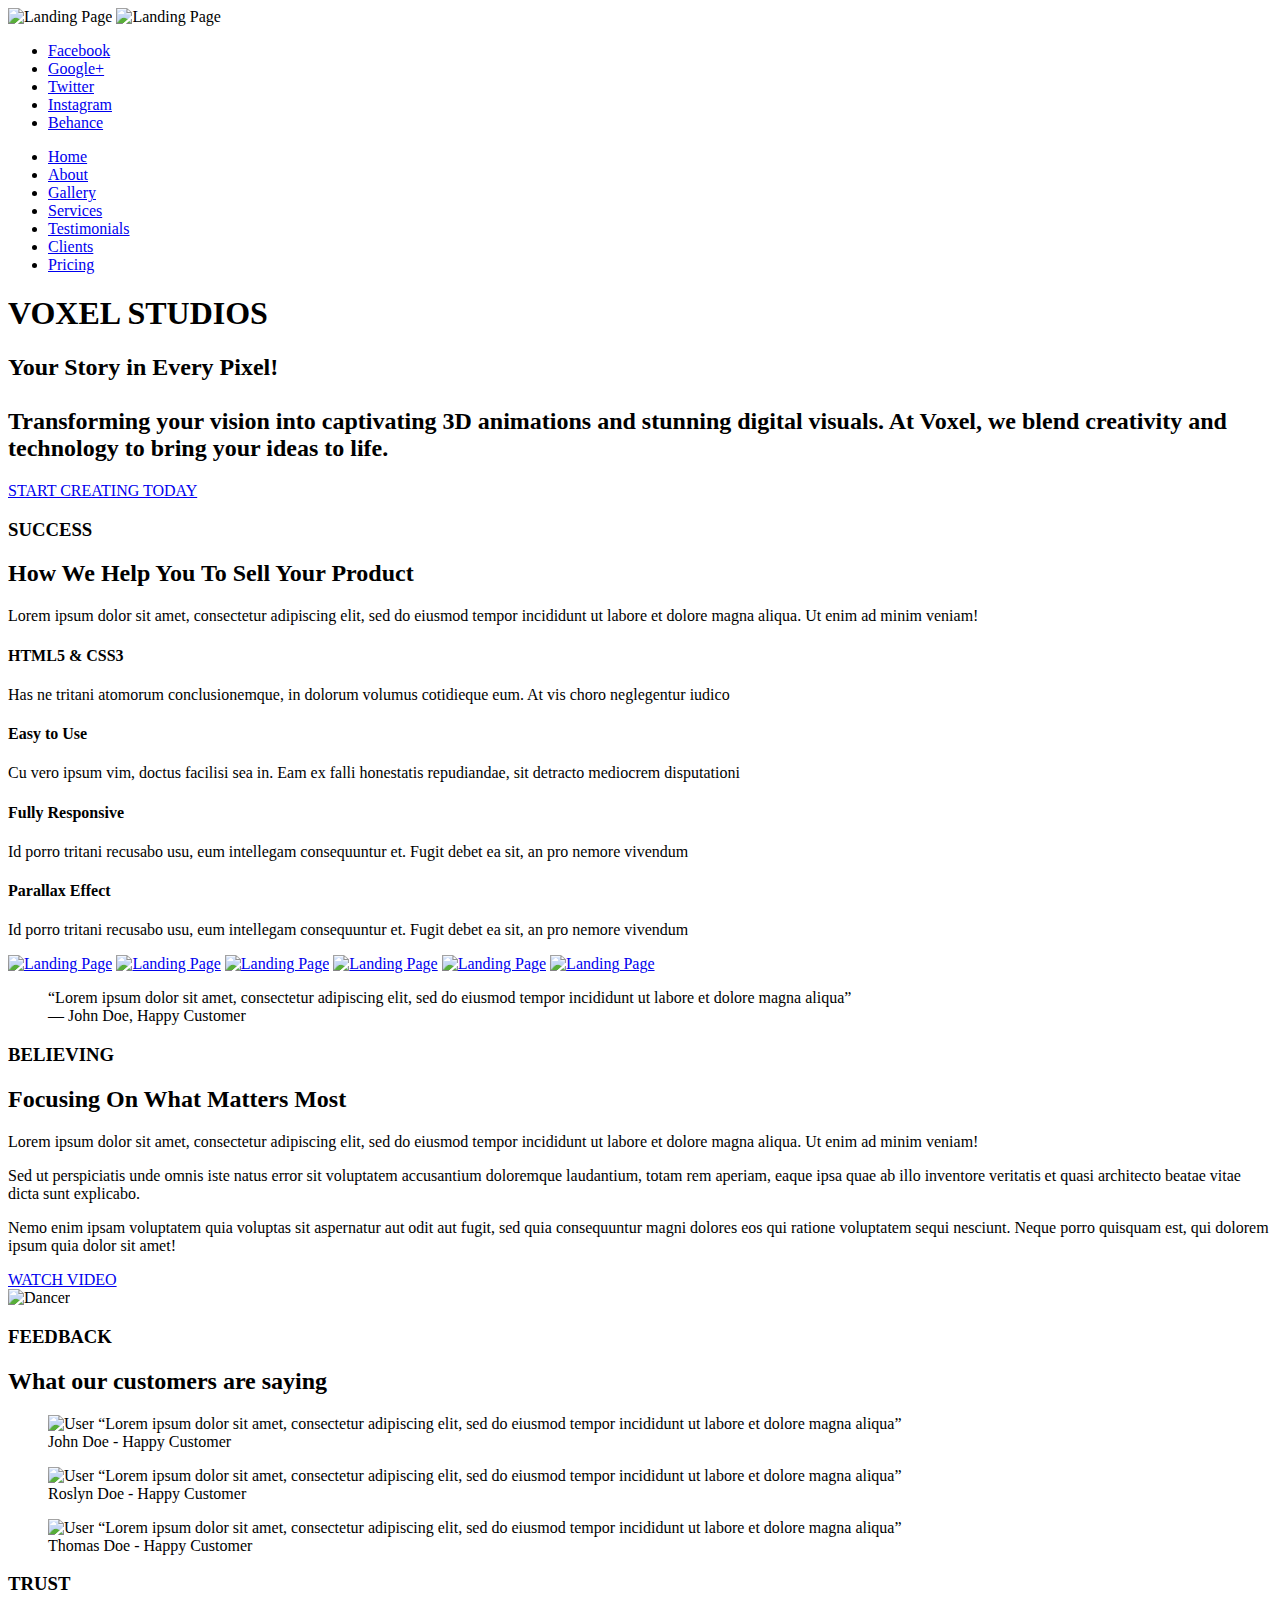
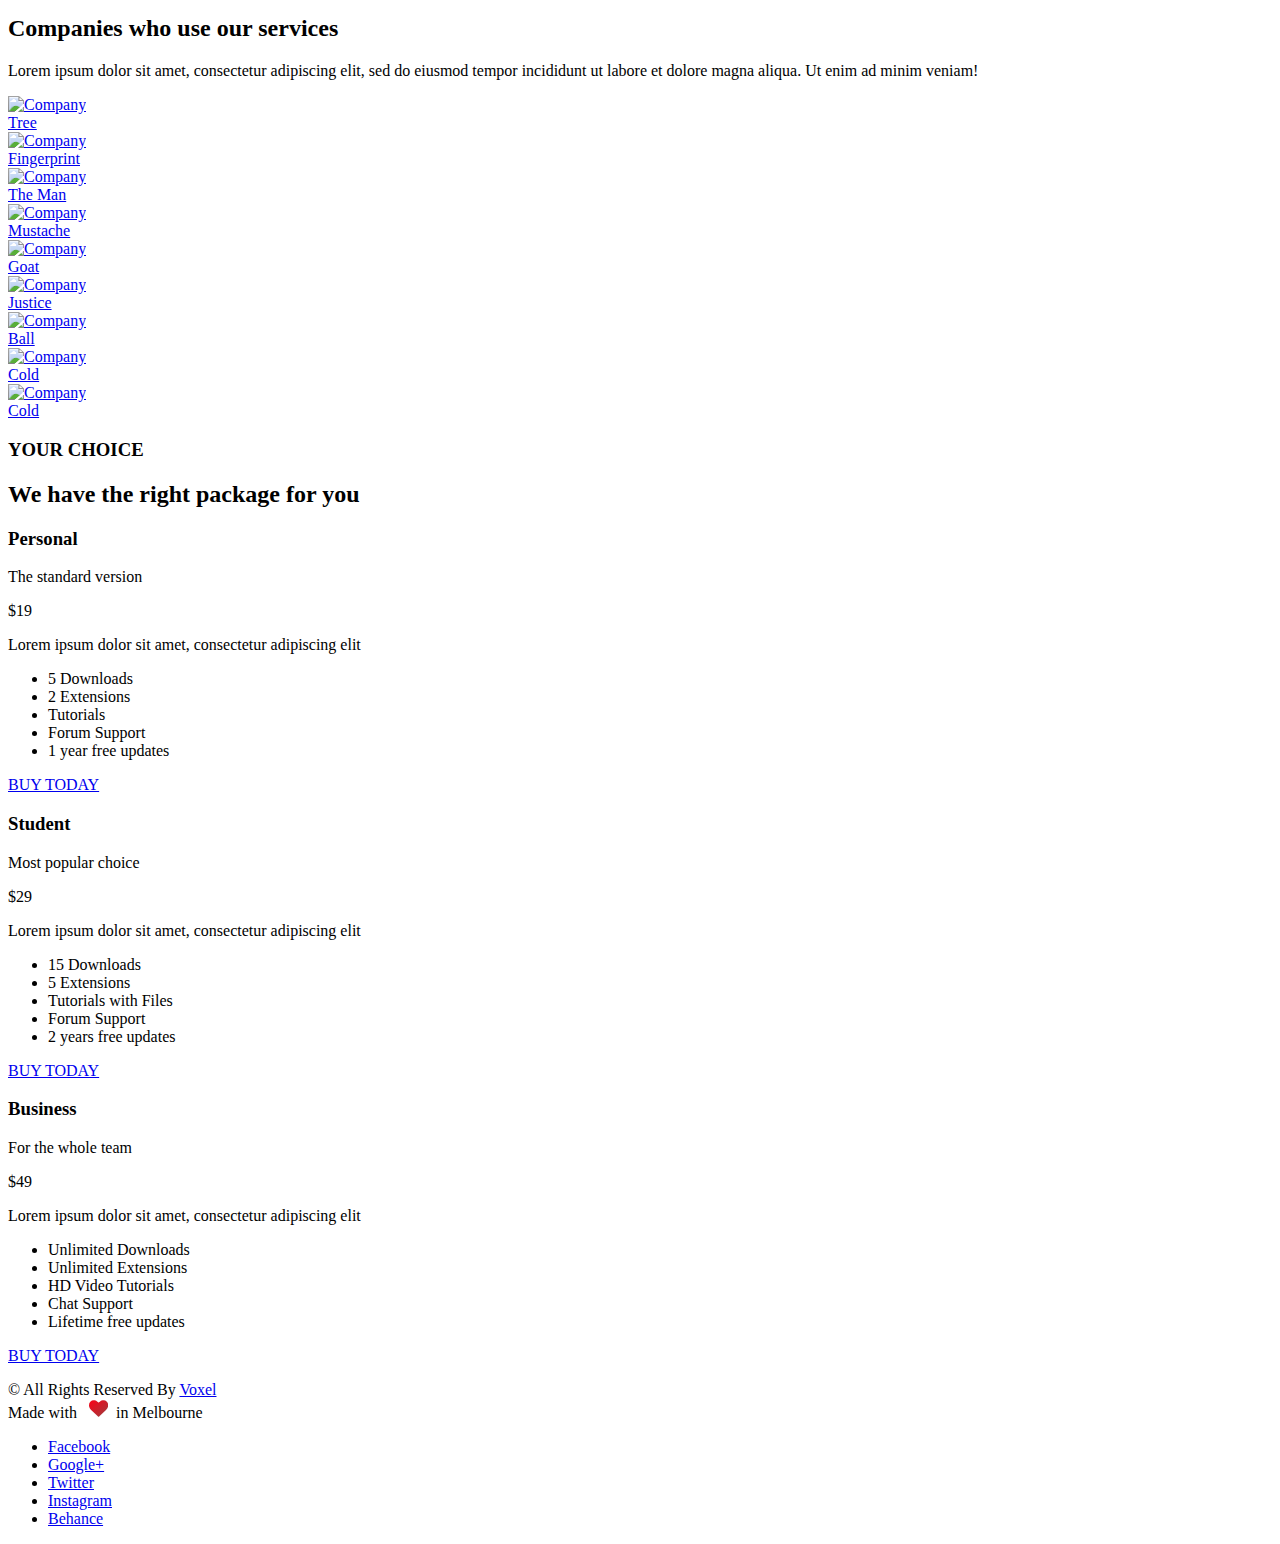
==== index.html @ 8a895f1e "Add files via upload" ====
<!DOCTYPE html>
<html>
<head lang="en">
    <meta charset="UTF-8">

    <!--Page Title-->
    <title>Voxel</title>

    <!--Meta Keywords and Description-->
    <meta name="keywords" content="">
    <meta name="description" content="">
    <meta name="viewport" content="width=device-width, initial-scale=1.0, user-scalable=no"/>

    <!--Favicon-->
    <link rel="shortcut icon" href="images/favicon.ico" title="Favicon"/>

    <!-- Main CSS Files -->
    <link rel="stylesheet" href="css/style.css">

    <!-- Namari Color CSS -->
    <link rel="stylesheet" href="css/namari-color.css">

    <!--Icon Fonts - Font Awesome Icons-->
    <link rel="stylesheet" href="css/font-awesome.min.css">

    <!-- Animate CSS-->
    <link href="css/animate.css" rel="stylesheet" type="text/css">

    <!--Google Webfonts-->
    <link href='https://fonts.googleapis.com/css?family=Open+Sans:400,300,600,700,800' rel='stylesheet' type='text/css'>
</head>
<body>

<!-- Preloader -->
<div id="preloader">
    <div id="status" class="la-ball-triangle-path">
        <div></div>
        <div></div>
        <div></div>
    </div>
</div>
<!--End of Preloader-->

<div class="page-border" data-wow-duration="0.7s" data-wow-delay="0.2s">
    <div class="top-border wow fadeInDown animated" style="visibility: visible; animation-name: fadeInDown;"></div>
    <div class="right-border wow fadeInRight animated" style="visibility: visible; animation-name: fadeInRight;"></div>
    <div class="bottom-border wow fadeInUp animated" style="visibility: visible; animation-name: fadeInUp;"></div>
    <div class="left-border wow fadeInLeft animated" style="visibility: visible; animation-name: fadeInLeft;"></div>
</div>

<div id="wrapper">

    <header id="banner" class="scrollto clearfix" data-enllax-ratio=".5">
        <div id="header" class="nav-collapse">
            <div class="row clearfix">
                <div class="col-1">

                    <!--Logo-->
                    <div id="logo">

                        <!--Logo that is shown on the banner-->
                        <img src="images/logo.png" id="banner-logo" alt="Landing Page"/>
                        <!--End of Banner Logo-->

                        <!--The Logo that is shown on the sticky Navigation Bar-->
                        <img src="images/logo.png" id="navigation-logo" alt="Landing Page"/>
                        <!--End of Navigation Logo-->

                    </div>
                    <!--End of Logo-->

                    <aside>

                        <!--Social Icons in Header-->
                        <ul class="social-icons">
                            <li>
                                <a target="_blank" title="Facebook" href="https://www.facebook.com/username">
                                    <i class="fa fa-facebook fa-1x"></i><span>Facebook</span>
                                </a>
                            </li>
                            <li>
                                <a target="_blank" title="Google+" href="http://google.com/+username">
                                    <i class="fa fa-google-plus fa-1x"></i><span>Google+</span>
                                </a>
                            </li>
                            <li>
                                <a target="_blank" title="Twitter" href="http://www.twitter.com/username">
                                    <i class="fa fa-twitter fa-1x"></i><span>Twitter</span>
                                </a>
                            </li>
                            <li>
                                <a target="_blank" title="Instagram" href="http://www.instagram.com/username">
                                    <i class="fa fa-instagram fa-1x"></i><span>Instagram</span>
                                </a>
                            </li>
                            <li>
                                <a target="_blank" title="behance" href="http://www.behance.net">
                                    <i class="fa fa-behance fa-1x"></i><span>Behance</span>
                                </a>
                            </li>
                        </ul>
                        <!--End of Social Icons in Header-->

                    </aside>

                    <!--Main Navigation-->
                    <nav id="nav-main">
                        <ul>
                            <li>
                                <a href="#banner">Home</a>
                            </li>
                            <li>
                                <a href="about.html">About</a>
                            </li>
                            <li>
                                <a href="#gallery">Gallery</a>
                            </li>
                            <li>
                                <a href="#services">Services</a>
                            </li>
                            <li>
                                <a href="#testimonials">Testimonials</a>
                            </li>
                            <li>
                                <a href="#clients">Clients</a>
                            </li>
                            <li>
                                <a href="#pricing">Pricing</a>
                            </li>
                        </ul>
                    </nav>
                    <!--End of Main Navigation-->

                    <div id="nav-trigger"><span></span></div>
                    <nav id="nav-mobile"></nav>

                </div>
            </div>
        </div><!--End of Header-->

        <!--Banner Content-->
        <div id="banner-content" class="row clearfix">

            <div class="col-38">

                <div class="section-heading">
                    <h1>VOXEL STUDIOS</h1>
                    <h2>Your Story in Every Pixel!<BR><BR>
                        Transforming your vision into captivating 3D animations and stunning digital visuals. At Voxel, we blend creativity and technology to bring your ideas to life.
                    </h2>
                </div>

                <!--Call to Action-->
                <a href="index.html" class="button">START CREATING TODAY</a>
                <!--End Call to Action-->

            </div>

        </div><!--End of Row-->
    </header>

    <!--Main Content Area-->
    <main id="content">

        <!--Introduction-->
        <section id="about" class="introduction scrollto">

            <div class="row clearfix">

                <div class="col-3">
                    <div class="section-heading">
                        <h3>SUCCESS</h3>
                        <h2 class="section-title">How We Help You To Sell Your Product</h2>
                        <p class="section-subtitle">Lorem ipsum dolor sit amet, consectetur adipiscing elit, sed do
                            eiusmod tempor incididunt ut labore et dolore magna aliqua. Ut enim ad minim veniam!</p>
                    </div>

                </div>

                <div class="col-2-3">

                    <!--Icon Block-->
                    <div class="col-2 icon-block icon-top wow fadeInUp" data-wow-delay="0.1s">
                        <!--Icon-->
                        <div class="icon">
                            <i class="fa fa-html5 fa-2x"></i>
                        </div>
                        <!--Icon Block Description-->
                        <div class="icon-block-description">
                            <h4>HTML5 &amp; CSS3</h4>
                            <p>Has ne tritani atomorum conclusionemque, in dolorum volumus cotidieque eum. At vis choro
                                neglegentur iudico</p>
                        </div>
                    </div>
                    <!--End of Icon Block-->

                    <!--Icon Block-->
                    <div class="col-2 icon-block icon-top wow fadeInUp" data-wow-delay="0.3s">
                        <!--Icon-->
                        <div class="icon">
                            <i class="fa fa-bolt fa-2x"></i>
                        </div>
                        <!--Icon Block Description-->
                        <div class="icon-block-description">
                            <h4>Easy to Use</h4>
                            <p>Cu vero ipsum vim, doctus facilisi sea in. Eam ex falli honestatis repudiandae, sit
                                detracto mediocrem disputationi</p>
                        </div>
                    </div>
                    <!--End of Icon Block-->

                    <!--Icon Block-->
                    <div class="col-2 icon-block icon-top wow fadeInUp" data-wow-delay="0.5s">
                        <!--Icon-->
                        <div class="icon">
                            <i class="fa fa-tablet fa-2x"></i>
                        </div>
                        <!--Icon Block Description-->
                        <div class="icon-block-description">
                            <h4>Fully Responsive</h4>
                            <p>Id porro tritani recusabo usu, eum intellegam consequuntur et. Fugit debet ea sit, an pro
                                nemore vivendum</p>
                        </div>
                    </div>
                    <!--End of Icon Block-->

                    <!--Icon Block-->
                    <div class="col-2 icon-block icon-top wow fadeInUp" data-wow-delay="0.5s">
                        <!--Icon-->
                        <div class="icon">
                            <i class="fa fa-rocket fa-2x"></i>
                        </div>
                        <!--Icon Block Description-->
                        <div class="icon-block-description">
                            <h4>Parallax Effect</h4>
                            <p>Id porro tritani recusabo usu, eum intellegam consequuntur et. Fugit debet ea sit, an pro
                                nemore vivendum</p>
                        </div>
                    </div>
                    <!--End of Icon Block-->

                </div>

            </div>


        </section>
        <!--End of Introduction-->


        <!--Gallery-->
        <aside id="gallery" class="row text-center scrollto clearfix" data-featherlight-gallery
                 data-featherlight-filter="a">

                <a href="images/gallery-images/gallery-image-1.jpg" data-featherlight="image" class="col-3 wow fadeIn"
                   data-wow-delay="0.1s"><img src="images/gallery-images/gallery-image-1.jpg" alt="Landing Page"/></a>
                <a href="images/gallery-images/gallery-image-2.jpg" data-featherlight="image" class="col-3 wow fadeIn"
                   data-wow-delay="0.3s"><img src="images/gallery-images/gallery-image-2.jpg" alt="Landing Page"/></a>
                <a href="images/gallery-images/gallery-image-3.jpg" data-featherlight="image" class="col-3 wow fadeIn"
                   data-wow-delay="0.5s"><img src="images/gallery-images/gallery-image-3.jpg" alt="Landing Page"/></a>
                <a href="images/gallery-images/gallery-image-4.jpg" data-featherlight="image" class="col-3 wow fadeIn"
                   data-wow-delay="1.1s"><img src="images/gallery-images/gallery-image-4.jpg" alt="Landing Page"/></a>
                <a href="images/gallery-images/gallery-image-5.jpg" data-featherlight="image" class="col-3 wow fadeIn"
                   data-wow-delay="0.9s"><img src="images/gallery-images/gallery-image-5.jpg" alt="Landing Page"/></a>
                <a href="images/gallery-images/gallery-image-6.jpg" data-featherlight="image" class="col-3 wow fadeIn"
                   data-wow-delay="0.7s"><img src="images/gallery-images/gallery-image-6.jpg" alt="Landing Page"/></a>

        </aside>
        <!--End of Gallery-->


        <!--Content Section-->
        <div id="services" class="scrollto clearfix">

            <div class="row no-padding-bottom clearfix">


                <!--Content Left Side-->
                <div class="col-3">
                    <!--User Testimonial-->
                    <blockquote class="testimonial text-right bigtest">
                        <q>Lorem ipsum dolor sit amet, consectetur adipiscing elit, sed do eiusmod tempor incididunt ut
                            labore
                            et dolore magna aliqua</q>
                        <footer>— John Doe, Happy Customer</footer>
                    </blockquote>
                    <!-- End of Testimonial-->

                </div>
                <!--End Content Left Side-->

                <!--Content of the Right Side-->
                <div class="col-3">
                    <div class="section-heading">
                        <h3>BELIEVING</h3>
                        <h2 class="section-title">Focusing On What Matters Most</h2>
                        <p class="section-subtitle">Lorem ipsum dolor sit amet, consectetur adipiscing elit, sed do
                            eiusmod tempor incididunt ut labore et dolore magna aliqua. Ut enim ad minim veniam!</p>
                    </div>
                    <p>Sed ut perspiciatis unde omnis iste natus error sit voluptatem accusantium doloremque laudantium,
                        totam rem aperiam, eaque ipsa quae ab illo inventore veritatis et quasi architecto beatae vitae
                        dicta sunt explicabo.
                    </p>
                    <p>
                        Nemo enim ipsam voluptatem quia voluptas sit aspernatur aut odit aut fugit, sed quia
                        consequuntur magni dolores eos qui ratione voluptatem sequi nesciunt.
                        Neque porro quisquam est, qui dolorem ipsum quia dolor sit amet!
                    </p>
                    <!-- Just replace the Video ID "UYJ5IjBRlW8" with the ID of your video on YouTube (Found within the URL) -->
                    <a href="#" data-videoid="UYJ5IjBRlW8" data-videosite="youtube" class="button video link-lightbox">
                        WATCH VIDEO <i class="fa fa-play" aria-hidden="true"></i>
                    </a>
                </div>
                <!--End Content Right Side-->

                <div class="col-3">
                    <img src="images/dancer.jpg" alt="Dancer"/>
                </div>

            </div>


        </div>
        <!--End of Content Section-->

        <!--Testimonials-->
        <aside id="testimonials" class="scrollto text-center" data-enllax-ratio=".2">

            <div class="row clearfix">

                <div class="section-heading">
                    <h3>FEEDBACK</h3>
                    <h2 class="section-title">What our customers are saying</h2>
                </div>

                <!--User Testimonial-->
                <blockquote class="col-3 testimonial classic">
                    <img src="images/user-images/user-1.jpg" alt="User"/>
                    <q>Lorem ipsum dolor sit amet, consectetur adipiscing elit, sed do eiusmod tempor incididunt ut
                        labore
                        et dolore magna aliqua</q>
                    <footer>John Doe - Happy Customer</footer>
                </blockquote>
                <!-- End of Testimonial-->

                <!--User Testimonial-->
                <blockquote class="col-3 testimonial classic">
                    <img src="images/user-images/user-2.jpg" alt="User"/>
                    <q>Lorem ipsum dolor sit amet, consectetur adipiscing elit, sed do eiusmod tempor incididunt ut
                        labore
                        et dolore magna aliqua</q>
                    <footer>Roslyn Doe - Happy Customer</footer>
                </blockquote>
                <!-- End of Testimonial-->

                <!--User Testimonial-->
                <blockquote class="col-3 testimonial classic">
                    <img src="images/user-images/user-3.jpg" alt="User"/>
                    <q>Lorem ipsum dolor sit amet, consectetur adipiscing elit, sed do eiusmod tempor incididunt ut
                        labore
                        et dolore magna aliqua</q>
                    <footer>Thomas Doe - Happy Customer</footer>
                </blockquote>
                <!-- End of Testimonial-->

            </div>

        </aside>
        <!--End of Testimonials-->

        <!--Clients-->
        <section id="clients" class="scrollto clearfix">
            <div class="row clearfix">

                <div class="col-3">

                    <div class="section-heading">
                        <h3>TRUST</h3>
                        <h2 class="section-title">Companies who use our services</h2>
                        <p class="section-subtitle">Lorem ipsum dolor sit amet, consectetur adipiscing elit, sed do
                            eiusmod
                            tempor incididunt ut labore et dolore magna aliqua. Ut enim ad minim veniam!</p>
                    </div>

                </div>

                <div class="col-2-3">

                    <a href="#" class="col-3">
                        <img src="images/company-images/company-logo1.png" alt="Company"/>
                        <div class="client-overlay"><span>Tree</span></div>
                    </a>
                    <a href="#" class="col-3">
                        <img src="images/company-images/company-logo2.png" alt="Company"/>
                        <div class="client-overlay"><span>Fingerprint</span></div>
                    </a>
                    <a href="#" class="col-3">
                        <img src="images/company-images/company-logo3.png" alt="Company"/>
                        <div class="client-overlay"><span>The Man</span></div>
                    </a>
                    <a href="#" class="col-3">
                        <img src="images/company-images/company-logo4.png" alt="Company"/>
                        <div class="client-overlay"><span>Mustache</span></div>
                    </a>
                    <a href="#" class="col-3">
                        <img src="images/company-images/company-logo5.png" alt="Company"/>
                        <div class="client-overlay"><span>Goat</span></div>
                    </a>
                    <a href="#" class="col-3">
                        <img src="images/company-images/company-logo6.png" alt="Company"/>
                        <div class="client-overlay"><span>Justice</span></div>
                    </a>
                    <a href="#" class="col-3">
                        <img src="images/company-images/company-logo7.png" alt="Company"/>
                        <div class="client-overlay"><span>Ball</span></div>
                    </a>
                    <a href="#" class="col-3">
                        <img src="images/company-images/company-logo8.png" alt="Company"/>
                        <div class="client-overlay"><span>Cold</span></div>
                    </a>

                    <a href="#" class="col-3">
                        <img src="images/company-images/company-logo9.png" alt="Company"/>
                        <div class="client-overlay"><span>Cold</span></div>
                    </a>

                </div>

            </div>
        </section>
        <!--End of Clients-->

        <!--Pricing Tables-->
        <section id="pricing" class="secondary-color text-center scrollto clearfix ">
            <div class="row clearfix">

                <div class="section-heading">
                    <h3>YOUR CHOICE</h3>
                    <h2 class="section-title">We have the right package for you</h2>
                </div>

                <!--Pricing Block-->
                <div class="pricing-block col-3 wow fadeInUp" data-wow-delay="0.4s">
                    <div class="pricing-block-content">
                        <h3>Personal</h3>
                        <p class="pricing-sub">The standard version</p>
                        <div class="pricing">
                            <div class="price"><span>$</span>19</div>
                            <p>Lorem ipsum dolor sit amet, consectetur adipiscing elit</p>
                        </div>
                        <ul>
                            <li>5 Downloads</li>
                            <li>2 Extensions</li>
                            <li>Tutorials</li>
                            <li>Forum Support</li>
                            <li>1 year free updates</li>
                        </ul>
                        <a href="#" class="button">BUY TODAY</a>
                    </div>
                </div>
                <!--End Pricing Block-->

                <!--Pricing Block-->
                <div class="pricing-block featured col-3 wow fadeInUp" data-wow-delay="0.6s">
                    <div class="pricing-block-content">
                        <h3>Student</h3>
                        <p class="pricing-sub">Most popular choice</p>
                        <div class="pricing">
                            <div class="price"><span>$</span>29</div>
                            <p>Lorem ipsum dolor sit amet, consectetur adipiscing elit</p>
                        </div>
                        <ul>
                            <li>15 Downloads</li>
                            <li>5 Extensions</li>
                            <li>Tutorials with Files</li>
                            <li>Forum Support</li>
                            <li>2 years free updates</li>
                        </ul>
                        <a href="#" class="button">BUY TODAY</a>
                    </div>
                </div>
                <!--End Pricing Block-->

                <!--Pricing Block-->
                <div class="pricing-block col-3 wow fadeInUp" data-wow-delay="0.8s">
                    <div class="pricing-block-content">
                        <h3>Business</h3>
                        <p class="pricing-sub">For the whole team</p>
                        <div class="pricing">
                            <div class="price"><span>$</span>49</div>
                            <p>Lorem ipsum dolor sit amet, consectetur adipiscing elit</p>
                        </div>
                        <ul>
                            <li>Unlimited Downloads</li>
                            <li>Unlimited Extensions</li>
                            <li>HD Video Tutorials</li>
                            <li>Chat Support</li>
                            <li>Lifetime free updates</li>
                        </ul>
                        <a href="#" class="button">BUY TODAY</a>
                    </div>
                </div>
                <!--End Pricing Block-->

            </div>
        </section>
        <!--End of Pricing Tables-->

    </main>
    <!--End Main Content Area-->


    <!--Footer-->
    <footer id="landing-footer" class="clearfix">
        <div class="row clearfix">

            <section class="footer_section">
                <div class="container">
                  <p>
                    &copy; <span id="displayYear"></span> All Rights Reserved By
                    <a href="index.html">Voxel </a><br>
              Made with &nbsp;
                  <svg class="heart-3d" viewBox="0 0 1792 1792" preserveAspectRatio="xMidYMid meet" xmlns="http://www.w3.org/2000/svg" style="height: 1.2rem;">
                    <defs>
                      <linearGradient id="heartGradient" x1="0%" y1="0%" x2="100%" y2="100%">
                        <stop offset="0%" style="stop-color:#fc0217;stop-opacity:1" />
                        <stop offset="100%" style="stop-color:#9b3f3f;stop-opacity:1" />
                      </linearGradient>
                    </defs>
                    <path d="M896 1664q-26 0-44-18l-624-602q-10-8-27.5-26T145 952.5 77 855 23.5 734 0 596q0-220 127-344t351-124q62 0 126.5 21.5t120 58T820 276t76 68q36-36 76-68t95.5-68.5 120-58T1314 128q224 0 351 124t127 344q0 221-229 450l-623 600q-18 18-44 18z" fill="url(#heartGradient)" stroke="rgba(0, 0, 0, 0.2)" stroke-width="20" />
                  </svg>&nbsp; in Melbourne

            <!--Social Icons in Footer-->
            <ul class="col-2 social-icons">
                <li>
                    <a target="_blank" title="Facebook" href="https://www.facebook.com/username">
                        <i class="fa fa-facebook fa-1x"></i><span>Facebook</span>
                    </a>
                </li>
                <li>
                    <a target="_blank" title="Google+" href="http://google.com/+username">
                        <i class="fa fa-google-plus fa-1x"></i><span>Google+</span>
                    </a>
                </li>
                <li>
                    <a target="_blank" title="Twitter" href="http://www.twitter.com/username">
                        <i class="fa fa-twitter fa-1x"></i><span>Twitter</span>
                    </a>
                </li>
                <li>
                    <a target="_blank" title="Instagram" href="http://www.instagram.com/username">
                        <i class="fa fa-instagram fa-1x"></i><span>Instagram</span>
                    </a>
                </li>
                <li>
                    <a target="_blank" title="behance" href="http://www.behance.net">
                        <i class="fa fa-behance fa-1x"></i><span>Behance</span>
                    </a>
                </li>
            </ul>
            <!--End of Social Icons in Footer-->
        </div>
    </footer>
    <!--End of Footer-->

</div>

<!-- Include JavaScript resources -->
<script src="js/jquery.1.8.3.min.js"></script>
<script src="js/wow.min.js"></script>
<script src="js/featherlight.min.js"></script>
<script src="js/featherlight.gallery.min.js"></script>
<script src="js/jquery.enllax.min.js"></script>
<script src="js/jquery.scrollUp.min.js"></script>
<script src="js/jquery.easing.min.js"></script>
<script src="js/jquery.stickyNavbar.min.js"></script>
<script src="js/jquery.waypoints.min.js"></script>
<script src="js/images-loaded.min.js"></script>
<script src="js/lightbox.min.js"></script>
<script src="js/site.js"></script>


</body>
</html>
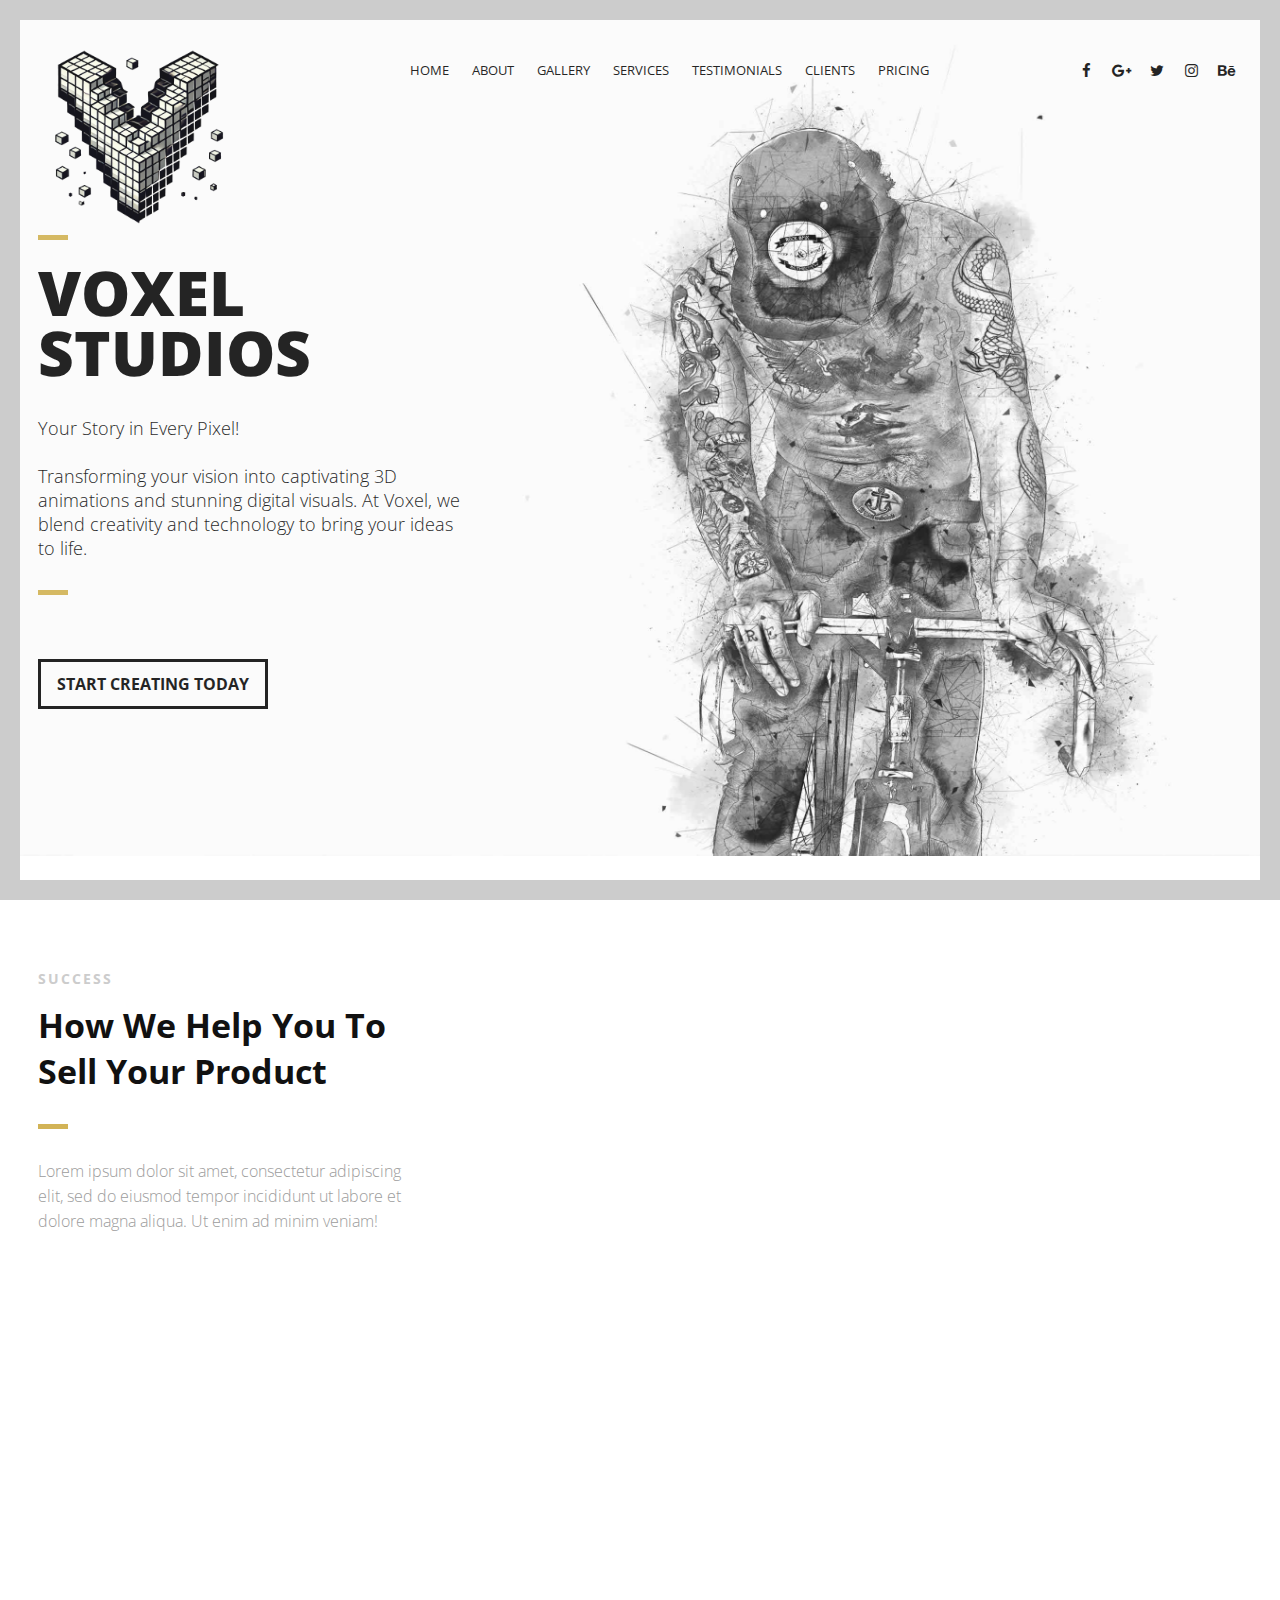
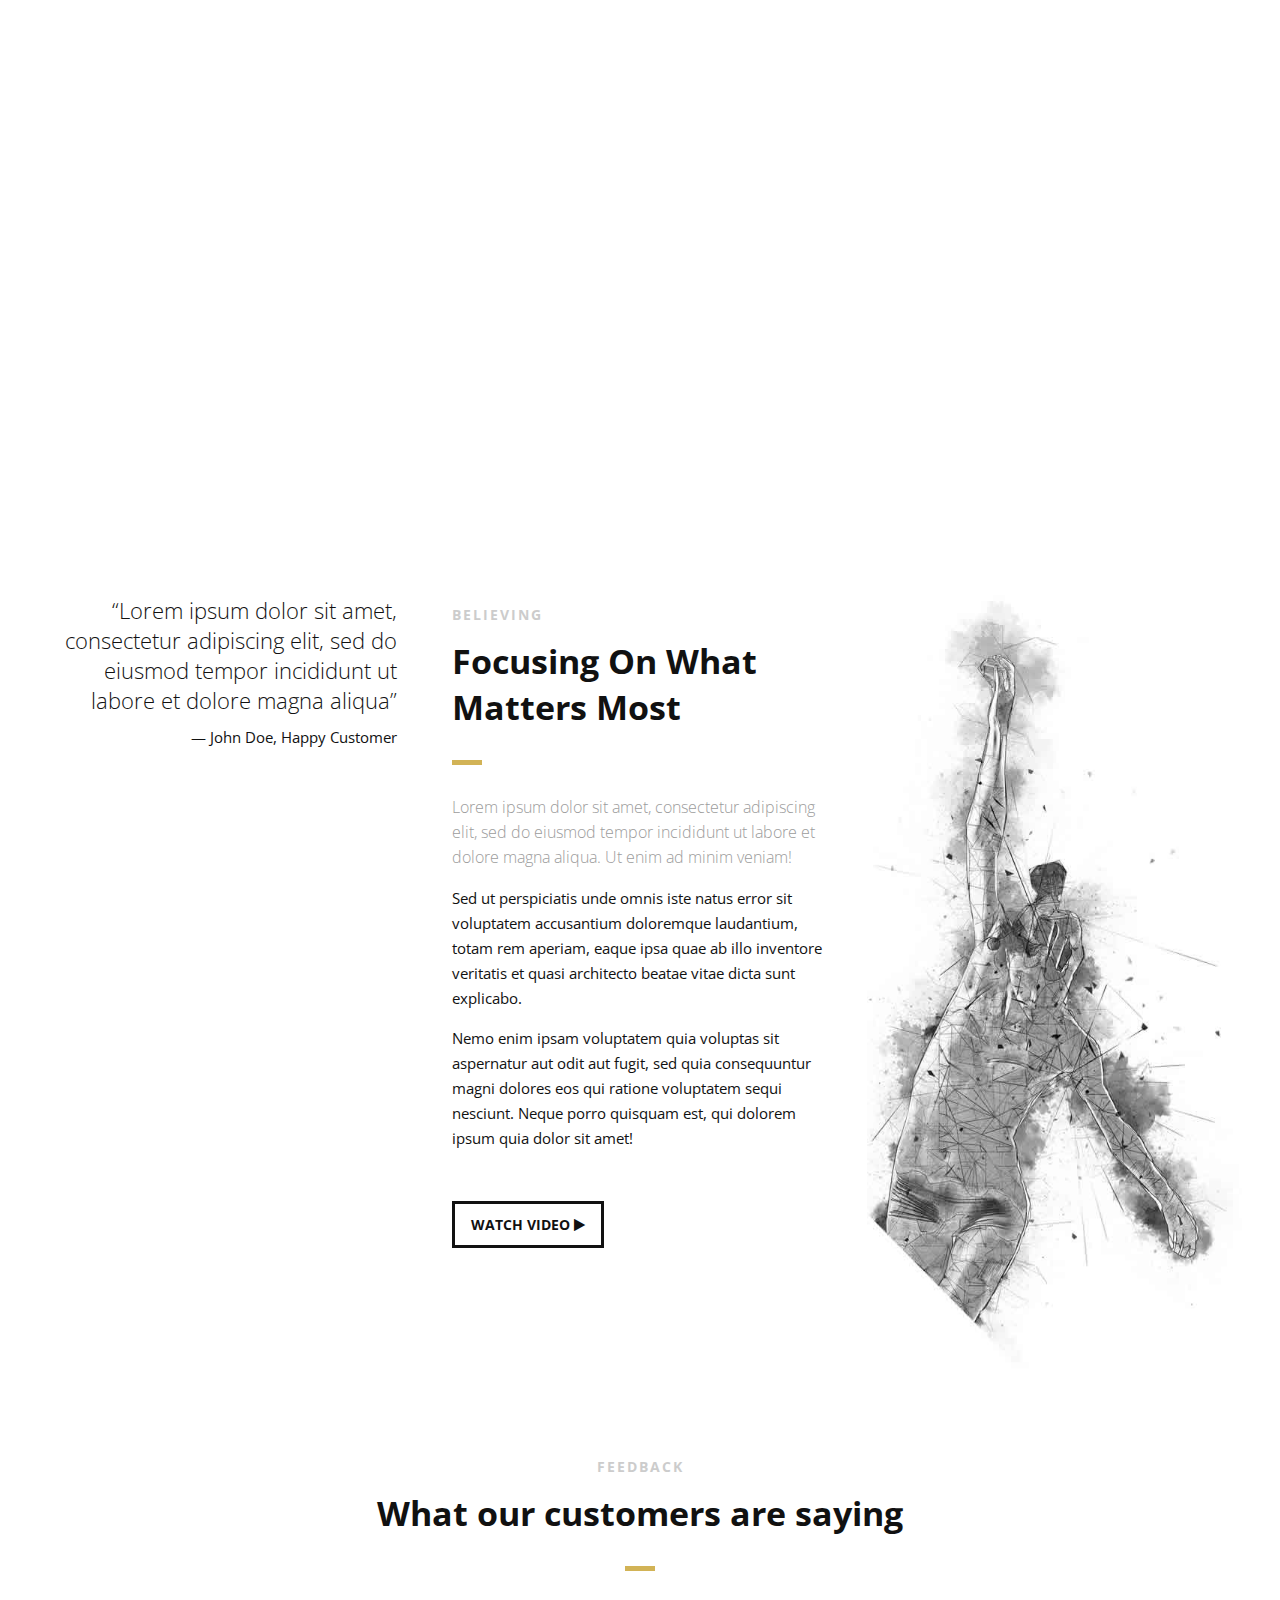
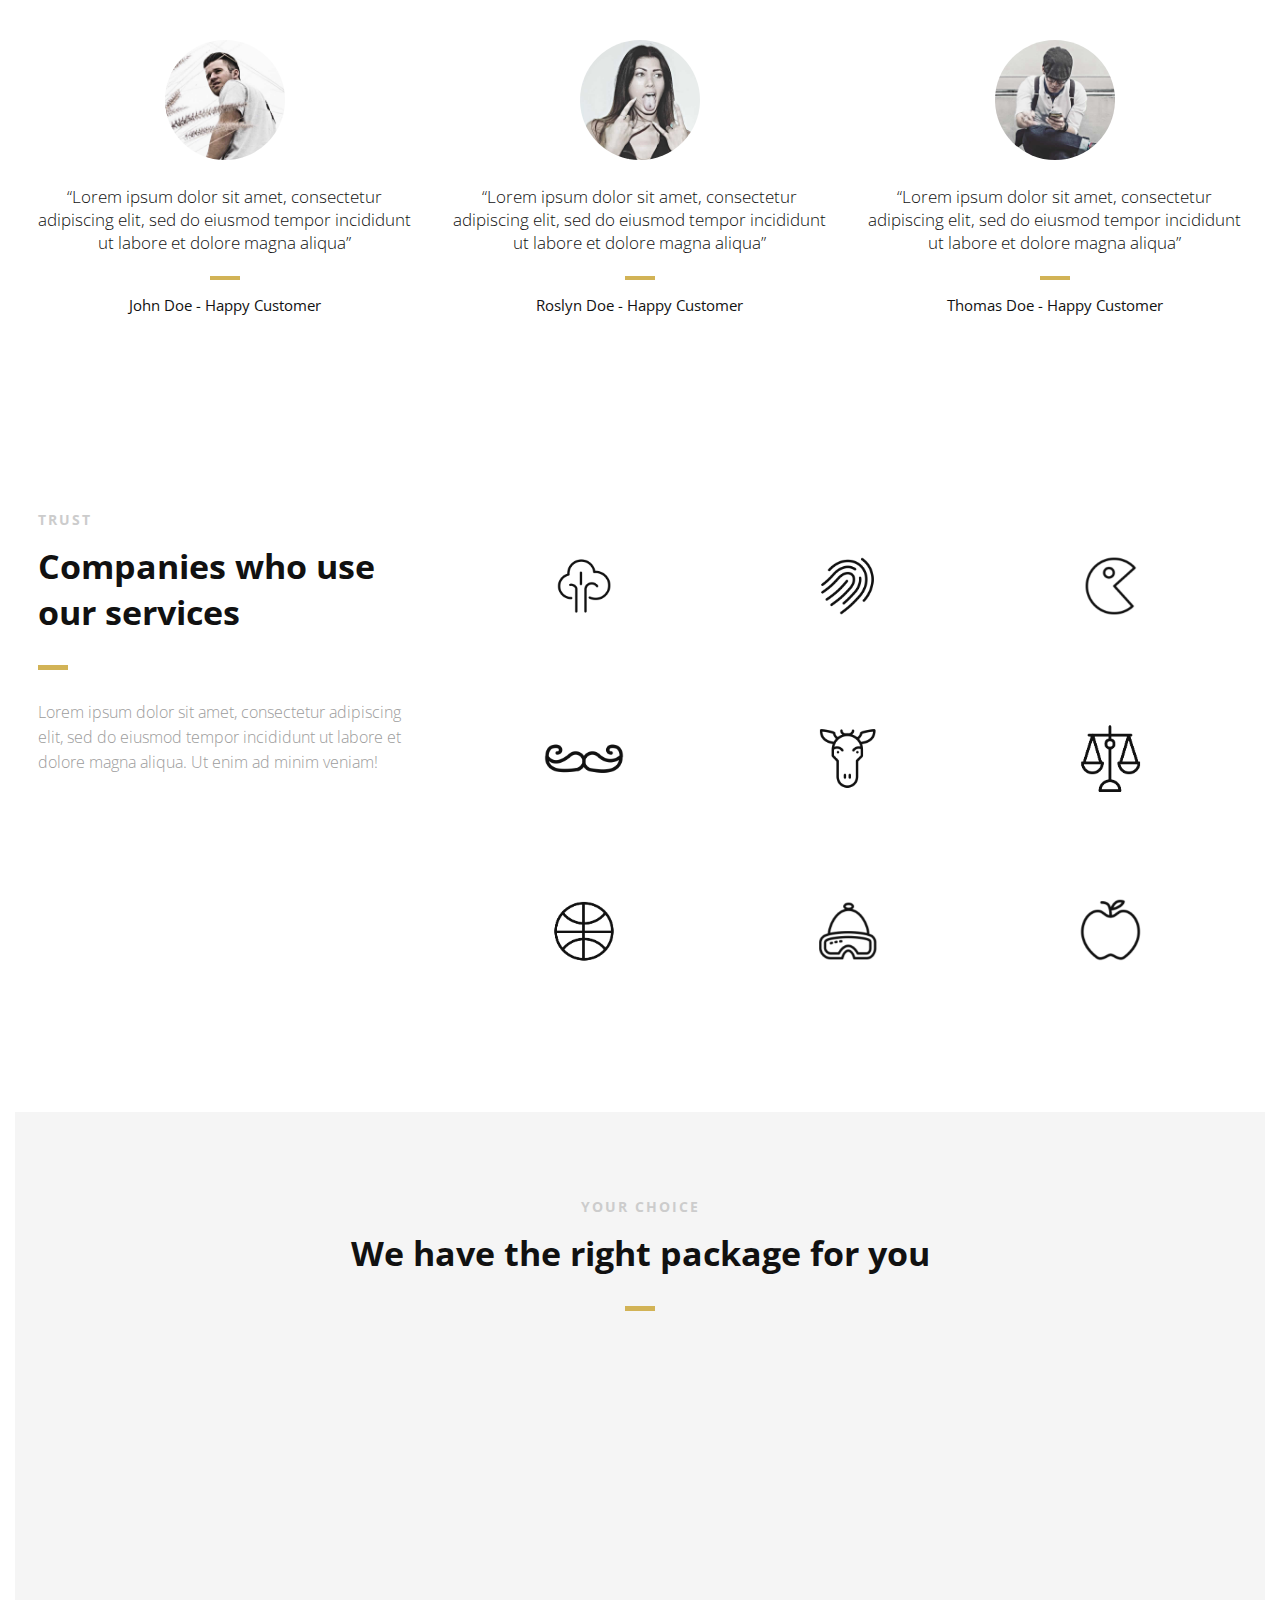
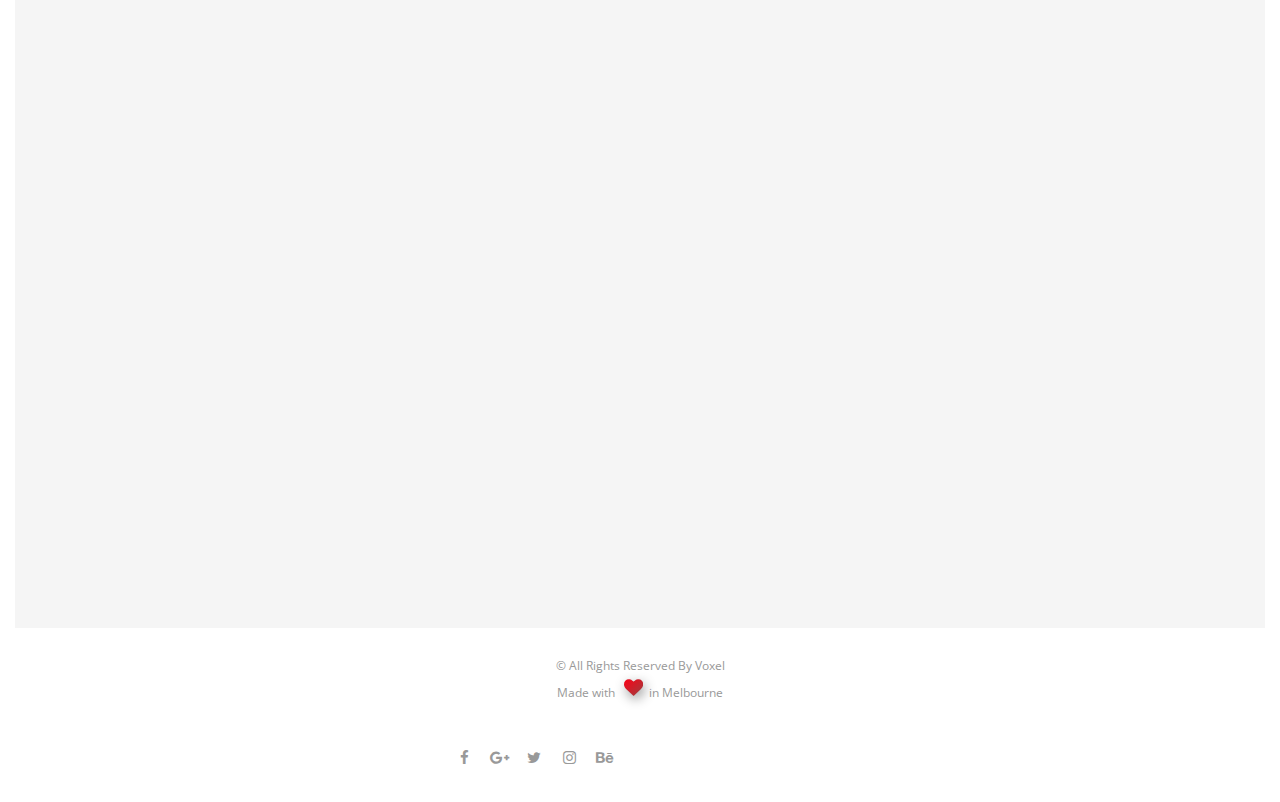
==== commit 614848c9: "Update index.html" ====
--- a/index.html
+++ b/index.html
@@ -12,7 +12,7 @@
     <meta name="viewport" content="width=device-width, initial-scale=1.0, user-scalable=no"/>
 
     <!--Favicon-->
-    <link rel="shortcut icon" href="images/favicon.ico" title="Favicon"/>
+    <link rel="shortcut icon" href="images/logo.png" title="Favicon"/>
 
     <!-- Main CSS Files -->
     <link rel="stylesheet" href="css/style.css">
@@ -581,4 +581,4 @@
 
 
 </body>
-</html>+</html>
--- a/css/style.css
+++ b/css/style.css
@@ -0,0 +1,2377 @@
+/* Namari Landing Page v.1.1.0 Style Index - a free landing page by shapingrain.com
+
+1. Default and Reset styles
+- 1.1 Input Elements
+2. Global elements
+- 2.1 Header
+- 2.2 Logo
+- 2.3 Buttons
+- 2.4 Navigation
+- 2.5 Social Elements
+- 2.6 Images
+3. Fonts and Headings
+4. Banner
+- 4.1 SignUp Form
+5. Content Elements
+- 5.1 Icons
+- 5.2 Parallax Elements
+- 5.3 Divider
+6. Landing Page Sections
+- 6.1 Features
+- 6.2 Testimonials
+- 6.3 Gallery
+- 6.4 Video
+- 6.5 Clients
+- 6.6 Pricing Table
+7. Footer
+
+
+/*------------------------------------------------------------------------------------------*/
+/* 1. Defaults & Reset of specific styles across browsers */
+/*------------------------------------------------------------------------------------------*/
+
+*, *:before, *:after {
+    -webkit-box-sizing: border-box;
+    -moz-box-sizing: border-box;
+    box-sizing: border-box;
+}
+
+body, div, dl, dt, dd, ul, ol, li, h1, h2, h3, h4, h5, h6, pre, form, blockquote, th, td {
+    margin: 0;
+    padding: 0;
+    direction: ltr;
+}
+
+body {
+    margin: 0;
+    padding: 0;
+    -webkit-font-smoothing: antialiased;
+    overflow-x: hidden;
+}
+
+p {
+    line-height: 25px;
+}
+
+.row img {
+    height: auto;
+    max-width: 100%;
+}
+
+a {
+    text-decoration: none;
+    line-height: inherit;
+    -webkit-transition: opacity 0.3s ease-out;
+    -moz-transition: opacity 0.3s ease-out;
+    -o-transition: opacity 0.3s ease-out;
+    transition: opacity 0.3s ease-out;
+}
+
+iframe {
+    border: 0 !important;
+}
+
+.parallax-window {
+    min-height: 400px;
+    background: transparent;
+}
+
+figure {
+    margin: 0;
+}
+
+/* Page Border */
+
+.page-border {
+    position: fixed;
+    z-index: 999999;
+    pointer-events: none;
+}
+
+.page-border .bottom-border, .page-border .left-border, .page-border .right-border, .page-border .top-border {
+    background: #f3f3ef;
+    position: fixed;
+    z-index: 9999;
+}
+
+.page-border > .top-border, .page-border > .right-border, .page-border > .bottom-border, .page-border > .left-border {
+    padding: 11px;
+    background: #ccc;
+}
+
+.page-border .bottom-border, .page-border .top-border {
+    width: 100%;
+    padding: 10px;
+    left: 0;
+}
+
+.page-border .left-border, .page-border .right-border {
+    padding: 10px;
+    height: 100%;
+    top: 0;
+}
+
+.page-border .top-border {
+    top: 0;
+}
+
+.page-border .right-border {
+    right: 0;
+}
+
+.page-border .bottom-border {
+    bottom: 0;
+}
+
+.page-border .left-border {
+    left: 0;
+}
+
+#wrapper {
+    margin:0 15px;
+    padding: 15px 0;
+    position: relative;
+}
+
+
+/* --------- 1.1 Input Elements ---------- */
+
+input, textarea {
+    border: 1px solid #e1e1e1;
+    padding: 10px;
+    -webkit-transition: all .3s linear;
+    -moz-transition: all .3s linear;
+    transition: all .3s linear;
+    border-radius: 3px;
+}
+
+input {
+    height: 40px;
+    margin: 3px 0;
+    outline: none;
+    line-height: normal;
+    font-size: 14px;
+}
+
+input[type="submit"] {
+    cursor: pointer;
+    border-style: solid;
+    border-width: 2px;
+    padding-top: 0;
+    padding-bottom: 0;
+}
+
+select {
+    border: 1px solid #e1e1e1;
+    height: 40px;
+    padding: 5px;
+}
+
+input:focus, textarea:focus {
+    box-shadow: inset 0 1px 3px rgba(0, 0, 0, 0.1);
+}
+
+*:focus {
+    outline: none;
+}
+
+/*------------------------------------------------------------------------------------------*/
+/* 2. Layout Elements */
+/*------------------------------------------------------------------------------------------*/
+
+section {
+    clear: both;
+    overflow: hidden;
+}
+
+/* Rows and Columns */
+
+.row {
+    max-width: 1245px;
+    margin: 0 auto;
+    padding: 75px 0;
+    position: relative;
+}
+
+.no-padding-bottom .row, .no-padding-bottom div, .no-padding-bottom.row {
+    padding-bottom: 0;
+}
+
+.no-padding-top.row, .no-padding-top div {
+    padding-top: 0;
+}
+
+.big-padding-top {
+    padding-top: 75px !important;
+}
+
+.big-padding-bottom {
+    padding-bottom: 85px !important;
+}
+
+/* Targets all elements */
+
+[class*='col-'] {
+    float: left;
+    padding: 20px;
+}
+
+#clients .col-2-3 [class*='col-'] {
+    padding: 0;
+}
+
+/* Clearfix */
+
+.clearfix:after {
+    content: "";
+    display: table;
+    clear: both;
+}
+
+/* Main Widths */
+
+.col-1 {
+    width: 100%;
+}
+
+.col-2 {
+    width: 50%;
+}
+
+.col-3 {
+    width: 33.33%;
+}
+
+.col-4 {
+    width: 25%;
+}
+
+.col-5 {
+    width: 20%;
+}
+
+.col-6 {
+    width: 16.6666666667%;
+}
+
+.col-7 {
+    width: 14.2857142857%;
+}
+
+.col-8 {
+    width: 12.5%;
+}
+
+.col-9 {
+    width: 11.1111111111%;
+}
+
+.col-10 {
+    width: 10%;
+}
+
+.col-11 {
+    width: 9.09090909091%;
+}
+
+.col-12 {
+    width: 8.33%;
+}
+
+.col-2-3 {
+    width: 66.66%;
+}
+
+.col-3-4 {
+    width: 75%;
+}
+
+.col-9-10 {
+    width: 90%;
+}
+
+/* Golden Ratio */
+.col-61 {
+    width: 61.8%;
+}
+
+.col-38 {
+    width: 38.2%;
+}
+
+/* --------- 2.1 Header --------- */
+
+#header {
+    height: 71px !important;
+    overflow: visible;
+    z-index: 9999;
+    width: 100%;
+    position: absolute !important;
+}
+
+#header .row {
+    padding: 0;
+}
+
+#header aside {
+    text-align: right;
+}
+
+#header ul {
+    text-align: center;
+}
+
+#header li {
+    display: inline-block;
+    list-style: none;
+    margin: 0;
+}
+
+/* --------- 2.2 Logo ---------- */
+
+
+#logo {
+    float: left;
+    height: 20px; /* This can remain the same */
+    line-height: 66px;
+    margin-right: 15px;
+}
+
+#logo h1, #logo h2 {
+    display: inline-block;
+}
+
+#banner #logo h1 {
+    font-size: 28px; /* Keep this if needed */
+    margin-right: 10px;
+    font-weight: 900;
+    padding: 0;
+}
+
+#logo h2 {
+    font-size: 18px; /* Keep this if needed */
+    padding: 0;
+}
+/* Banner Logo Size */
+#banner-logo {
+    max-height: 200px; /* Adjust this value to reduce the banner logo size */
+    vertical-align: middle;
+    margin-right: 15px;
+    display: inline-block; /* Ensure it shows up in the banner */
+}
+
+/* Navigation Logo Size and Visibility */
+#navigation-logo {
+    max-height: 70px; /* Adjust this for the navigation logo size */
+    vertical-align: middle;
+    margin-right: 15px;
+    display: inline-block; /* Ensure it shows up in navigation */
+}
+
+
+
+/* Only show the navigation logo in the sticky navigation bar */
+.nav-solid #logo #banner-logo {
+    display: none; /* Keep the banner logo hidden in navigation */
+}
+
+.nav-solid #logo #navigation-logo {
+    display: inline-block; /* Ensure the navigation logo is displayed */
+}
+
+/* Ensuring the banner logo is visible only in the banner */
+#banner #navigation-logo {
+    display: none; /* Hides navigation logo in the banner */
+}
+
+
+/* --------- 2.3 Buttons ---------- */
+
+.call-to-action {
+    padding: 35px 0 35px 0;
+}
+
+/*Style*/
+
+.button {
+    font-size: 16px;
+    margin: 35px 0;
+    padding: 11px 16px;
+    -webkit-transition: all .3s linear;
+    -moz-transition: all .3s linear;
+    transition: all .3s linear;
+    display: inline-block;
+    border-width: 3px;
+    border-style: solid;
+}
+
+/* Play Button */
+
+#video-section {
+    position:relative;
+}
+
+.play-video {
+    height:110px;
+    position:absolute;
+    top:50%;
+    margin-top:-110px;
+    width:100%;
+}
+
+.play-icon {
+    display: inline-block;
+    font-size: 0px;
+    cursor: pointer;
+    margin: 45px auto;
+    width: 110px;
+    height: 110px;
+    border-radius: 50%;
+    text-align: center;
+    position: relative;
+    z-index: 1;
+}
+
+.play-icon:after {
+    pointer-events: none;
+    position: absolute;
+    width: 100%;
+    height: 100%;
+    border-radius: 50%;
+    content: '';
+    -webkit-box-sizing: content-box;
+    -moz-box-sizing: content-box;
+    box-sizing: content-box;
+}
+
+.play-icon:before {
+    font-family: 'fontawesome';
+    content: '\f144';
+    speak: none;
+    font-size: 74px;
+    line-height: 110px;
+    font-style: normal;
+    font-weight: normal;
+    font-variant: normal;
+    text-transform: none;
+    display: block;
+    -webkit-font-smoothing: antialiased;
+    color:#fff;
+}
+
+.play-video .play-icon {
+    background: rgba(255, 255, 255, 0.5);
+    -webkit-transition: -webkit-transform ease-out 0.3s, background 0.4s;
+    -moz-transition: -moz-transform ease-out 0.3s, background 0.4s;
+    transition: transform ease-out 0.3s, background 0.4s;
+}
+
+.play-video .play-icon:after {
+    top: 0;
+    left: 0;
+    padding: 0;
+    z-index: -1;
+    box-shadow: 0 0 0 2px rgba(255, 255, 255, 0.1);
+    opacity: 0;
+    -webkit-transform: scale(0.9);
+    -moz-transform: scale(0.9);
+    -ms-transform: scale(0.9);
+    transform: scale(0.9);
+}
+
+.play-video .play-icon:hover {
+    background: rgba(255, 255, 255, 0.05);
+    -webkit-transform: scale(0.93);
+    -moz-transform: scale(0.93);
+    -ms-transform: scale(0.93);
+    transform: scale(0.93);
+    color: #fff;
+}
+
+
+/* --------- 2.4 Navigation ---------- */
+
+#header {
+    font-size: 13px;
+}
+
+#header aside {
+    float: right;
+}
+
+#header nav ul {
+    text-transform: uppercase;
+
+}
+
+#header nav a {
+    height: 71px;
+    line-height: 71px;
+    display: block;
+    padding: 0 10px;
+}
+
+#header nav a:hover {
+    opacity: 0.6;
+}
+
+/*Navigation Solid*/
+
+#header.nav-solid [class*='col-'] {
+    padding: 0 20px;
+}
+
+#header.nav-solid {
+    background: #fff;
+    box-shadow: 2px 0px 3px rgba(0, 0, 0, 0.2);
+    position: fixed !important;
+    left:0;
+}
+
+#header.nav-solid nav a {
+    border-bottom: 3px solid;
+    border-color: #fff;
+    -webkit-transition: all 0.3s ease-out;
+    -moz-transition: all 0.3s ease-out;
+    -o-transition: all 0.3s ease-out;
+    transition: all 0.3s ease-out;
+}
+
+#header.nav-solid nav a:hover {
+    opacity: 1;
+}
+
+/* Social Elements when Solid*/
+
+#header.nav-solid .social-icons a {
+    -webkit-transition: all 0.3s ease-out;
+    -moz-transition: all 0.3s ease-out;
+    -o-transition: all 0.3s ease-out;
+    transition: all 0.3s ease-out;
+    opacity: 0.5;
+}
+
+#header.nav-solid .social-icons a:hover {
+    opacity: 1;
+    color: #e4473c;
+}
+
+/* Responsive Nav Styling */
+
+#nav-trigger {
+    display: none;
+    text-align: right;
+}
+
+#nav-trigger span {
+    display: inline-block;
+    width: 38px;
+    height: 71px;
+    color: #111;
+    cursor: pointer;
+    text-transform: uppercase;
+    font-size: 22px;
+    text-align: center;
+    border-top-right-radius: 5px;
+    border-top-left-radius: 5px;
+    -webkit-transition: all 0.3s ease-out;
+    -moz-transition: all 0.3s ease-out;
+    -o-transition: all 0.3s ease-out;
+    transition: all 0.3s ease-out;
+}
+
+#nav-trigger span:after {
+    font-family: "fontAwesome";
+    display: inline-block;
+    width: 38px;
+    height: 71px;
+    line-height: 75px;
+    text-align: center;
+    content: "\f0c9";
+    border-top-right-radius: 5px;
+    border-top-left-radius: 5px;
+}
+
+#nav-trigger span.open:after {
+    content: "\f00d";
+}
+
+#nav-trigger span:hover, .nav-solid #nav-trigger span.open:hover, .nav-solid #nav-trigger span:hover {
+    opacity: 0.6;
+}
+
+#nav-trigger span.open, #nav-trigger span.open:hover {
+    color: #111;
+}
+
+.nav-solid #nav-trigger span.open:hover {
+    color: #999;
+}
+
+.nav-solid #nav-trigger span {
+    color: #999;
+    opacity: 1;
+}
+
+nav#nav-mobile {
+    position: relative;
+    display: none;
+}
+
+nav#nav-mobile ul {
+    display: none;
+    list-style-type: none;
+    position: absolute;
+    left: 0;
+    right: 0;
+    margin-left: -20px;
+    margin-right: -20px;
+    padding-top: 10px;
+    padding-bottom: 10px;
+    text-align: center;
+    background-color: #fff;
+    box-shadow: 0 5px 3px rgba(0, 0, 0, 0.2);
+}
+
+nav#nav-mobile ul:after {
+    display: none;
+}
+
+nav#nav-mobile li {
+    margin: 0 20px;
+    float: none;
+    text-align: left;
+    border-bottom: 1px solid #e1e1e1;
+}
+
+nav#nav-mobile li:last-child {
+    border-bottom: none;
+}
+
+.nav-solid nav#nav-mobile li {
+    border-top: 1px solid #e1e1e1;
+    border-bottom: none;
+}
+
+nav#nav-mobile a {
+    display: block;
+    padding: 12px 0;
+    color: #333;
+    width: 100%;
+    height: auto;
+    line-height: normal;
+    display: block;
+    border-bottom: none !important;
+    -webkit-transition: all 0.3s ease-out;
+    -moz-transition: all 0.3s ease-out;
+    -o-transition: all 0.3s ease-out;
+    transition: all 0.3s ease-out;
+}
+
+nav#nav-mobile a:hover {
+    background: #fafafa;
+    opacity: 1;
+}
+
+/* --------- 2.5 Social Elements ---------- */
+
+#header .col-4 {
+    text-align: right;
+}
+
+.social-icons {
+    display: inline-block;
+    list-style: none;
+}
+
+.social-icons a {
+    display: inline-block;
+    width: 32px;
+    text-align: center;
+}
+
+.social-icons a:hover {
+    opacity: 0.7;
+}
+
+.social-icons span {
+    display: none;
+}
+
+#header .social-icons {
+    margin-top: 27px;
+}
+
+/* --------- 2.6 Images ---------- */
+
+/*Alignment*/
+
+img {
+    vertical-align: top;
+}
+
+.image-center {
+    display: block;
+    margin: 0 auto;
+}
+
+a img {
+    border: none;
+    -webkit-transition: all 0.3s ease-out;
+    -moz-transition: all 0.3s ease-out;
+    -o-transition: all 0.3s ease-out;
+    transition: all 0.3s ease-out;
+    -webkit-backface-visibility: hidden;
+}
+
+a img:hover {
+    opacity: 0.7;
+}
+
+/*------------------------------------------------------------------------------------------*/
+/* 3. Fonts */
+/*------------------------------------------------------------------------------------------*/
+
+h1 {
+    padding: 20px 0;
+}
+
+h2 {
+    padding: 14px 0;
+}
+
+h3 {
+    padding: 10px 0;
+}
+
+h4 {
+    padding: 7px 0;
+}
+
+h5 {
+    padding: 7px 0;
+}
+
+h6 {
+    padding: 7px 0;
+}
+
+/* Text Alignment */
+
+.text-left {
+    text-align: left;
+}
+
+.text-center {
+    text-align: center;
+}
+
+.text-right {
+    text-align: right;
+}
+
+/* Section Headings */
+
+.section-heading {
+    padding: 0 0 15px 0;
+}
+
+.section-subtitle {
+    font-size: 18px;
+    padding-top: 0;
+}
+
+.section-heading h3 {
+    font-size: 14px;
+    font-weight: bold;
+    color: #ccc;
+    letter-spacing: 2px;
+    padding-bottom: 0;
+}
+
+/*------------------------------------------------------------------------------------------*/
+/* 4. Banner */
+/*------------------------------------------------------------------------------------------*/
+
+#banner {
+    background-size: cover;
+}
+
+#banner-content.row {
+    padding-top: 170px;
+    padding-bottom: 100px;
+}
+
+#banner h1 {
+    padding-top: 5%;
+}
+
+#banner .section-heading:before {
+    content: "";
+    display: block;
+    width: 30px;
+    height: 5px;
+    margin-top: 30px;
+}
+
+
+
+/*------------------------------------------------------------------------------------------*/
+/* 5. Content Elements */
+/*------------------------------------------------------------------------------------------*/
+
+/* --------- 5.1 Icons ---------- */
+
+/*Font Icon sizes*/
+
+.fa-1x {
+    font-size: 15px !important;
+}
+
+/*Icon Block*/
+
+.icon-block {
+    position: relative;
+}
+
+.icon-block h4 {
+    font-weight: bold;
+    padding-top: 0;
+}
+
+.icon-block .icon {
+    position: absolute;
+}
+
+.icon-block p {
+    margin-top: 0;
+}
+
+/* Icon Left*/
+
+.icon-left .icon {
+    left: 15;
+}
+
+.icon-left .icon-block-description {
+    padding-left: 53px;
+}
+
+/* Icon Right */
+
+.icon-right .icon {
+    right: 15;
+}
+
+.icon-right .icon-block-description {
+    padding-right: 53px;
+}
+
+/* Icon Above */
+
+.icon-top {
+    display: block;
+}
+
+.icon-top .icon {
+    position: relative;
+    display: block;
+}
+
+.icon-top .icon-block-description {
+    padding-top: 25px;
+}
+
+/* --------- 5.2 Parallax Elements ---------- */
+
+.banner-parallax-1, .banner-parallax-2, .banner-parallax-3 {
+    min-height: 350px;
+}
+
+/* --------- 5.3 Divider ---------- */
+
+.divider {
+    position: relative;
+    width: 40%;
+    height: 20px;
+    line-height: 20px;
+    margin: 10px auto 5px auto;
+    clear: both;
+    text-align: center;
+}
+
+.divider-inner {
+    position: absolute;
+    height: 1px;
+    width: 100%;
+    top: 50%;
+    margin-top: -1px;
+    border-top: 1px solid;
+    border-color: #e1e1e1;
+}
+
+.divider i {
+    background: #fff;
+    position: relative;
+    top: -11px;
+    padding: 0 5px 0 5px;
+    color: #e1e1e1;
+}
+
+/*------------------------------------------------------------------------------------------*/
+/* 6. Landing Page Sections */
+/*------------------------------------------------------------------------------------------*/
+
+/* --------- 6.1 Introduction ---------- */
+
+.introduction img.featured {
+    padding: 55px 0 0 0;
+}
+
+/* --------- 6.2 Features ---------- */
+
+.features.row {
+    padding-left: 5%;
+    padding-right: 5%;
+}
+
+.features div:nth-child(4) {
+    clear: both;
+}
+
+/* --------- 6.3 Testimonials ---------- */
+
+.testimonial {
+    padding: 15px;
+}
+
+blockquote {
+    position: relative;
+}
+
+.testimonial img {
+    max-height: 120px;
+    border-radius: 250em;
+}
+
+.testimonial footer {
+    padding-top: 12px;
+}
+
+/* Style Classic - Avatar above Testimonial */
+
+.testimonial.classic img {
+    display: inline-block;
+    margin-bottom: 25px;
+}
+
+.testimonial.classic q {
+    display: block;
+}
+
+.testimonial.classic footer:before {
+    display: block;
+    content: "";
+    width: 30px;
+    height: 4px;
+    margin: 10px auto 15px auto;
+}
+
+/* Style Big */
+
+.testimonial.bigtest {
+    padding-top: 0;
+}
+
+.testimonial.bigtest q {
+    font-size: 22px;
+}
+
+/* --------- 6.4 Gallery ---------- */
+
+#gallery img {
+    max-height: 300px;
+}
+
+#gallery [class*='col-'] {
+    padding: 0;
+}
+
+#gallery a {
+    display: inline-block;
+    position: relative;
+    overflow: hidden;
+}
+
+#gallery a:hover img {
+    opacity: 0.15;
+    -moz-backface-visibility: hidden;
+}
+
+#gallery a:before {
+    font-size: 2.2em;
+    font-style: normal;
+    font-weight: normal;
+    text-align: center;
+    content: "+";
+    width: 70px;
+    height: 70px;
+    border-radius: 100em;
+    display: block;
+    position: absolute;
+    top: 55%;
+    left: 50%;
+    line-height: 72px;
+    margin: -35px 0 0 -35px;
+    opacity: 0;
+    -webkit-transition: all .2s linear;
+    -moz-transition: all .2s linear;
+    transition: all .2s linear;
+    vertical-align: middle;
+}
+
+#gallery a:hover:before {
+    opacity: 1;
+    top: 50%;
+    left: 50%;
+}
+
+/**
+ * Featherlight – ultra slim jQuery lightbox
+ * Version 1.3.3 - http://noelboss.github.io/featherlight/
+ *
+ * Copyright 2015, Noël Raoul Bossart (http://www.noelboss.com)
+ * MIT Licensed.
+**/
+@media all {
+    .featherlight {
+        display: none;
+
+        /* dimensions: spanning the background from edge to edge */
+        position: fixed;
+        top: 0;
+        right: 0;
+        bottom: 0;
+        left: 0;
+        z-index: 2147483647; /* z-index needs to be >= elements on the site. */
+
+        /* position: centering content */
+        text-align: center;
+
+        /* insures that the ::before pseudo element doesn't force wrap with fixed width content; */
+        white-space: nowrap;
+
+        /* styling */
+        cursor: pointer;
+        background: #333;
+        /* IE8 "hack" for nested featherlights */
+        background: rgba(0, 0, 0, 0);
+    }
+
+    /* support for nested featherlights. Does not work in IE8 (use JS to fix) */
+    .featherlight:last-of-type {
+        background: rgba(0, 0, 0, 0.8);
+    }
+
+    .featherlight:before {
+        /* position: trick to center content vertically */
+        content: '';
+        display: inline-block;
+        height: 100%;
+        vertical-align: middle;
+        margin-right: -0.25em;
+    }
+
+    .featherlight .featherlight-content {
+
+        /* position: centering vertical and horizontal */
+        text-align: left;
+        vertical-align: middle;
+        display: inline-block;
+
+        /* dimensions: cut off images */
+        overflow: auto;
+        padding: 25px 0;
+        border-bottom: 25px solid transparent;
+
+        /* dimensions: handling small or empty content */
+        min-width: 30%;
+
+        /* dimensions: handling large content */
+        margin-left: 5%;
+        margin-right: 5%;
+        max-height: 95%;
+
+        /* styling */
+        cursor: auto;
+
+        /* reset white-space wrapping */
+        white-space: normal;
+    }
+
+    /* contains the content */
+    .featherlight .featherlight-inner {
+        /* make sure its visible */
+        display: block;
+    }
+
+    .featherlight .featherlight-close-icon {
+        /* position: centering vertical and horizontal */
+        position: absolute;
+        z-index: 9999;
+        top: 25px;
+        right: 25px;
+
+        /* dimensions: 25px x 25px */
+        line-height: 25px;
+        width: 25px;
+
+        /* styling */
+        cursor: pointer;
+        text-align: center;
+        color: #fff;
+        font-family: "fontawesome";
+        font-size: 22px;
+        opacity: 0.5;
+        -webkit-transition: all 0.3s ease-out;
+        -moz-transition: all 0.3s ease-out;
+        -o-transition: all 0.3s ease-out;
+        transition: all 0.3s ease-out;
+    }
+
+    .featherlight .featherlight-close-icon:hover {
+        opacity: 1;
+    }
+
+    .featherlight .featherlight-image {
+        /* styling */
+        max-height: 100%;
+        max-width:100%;
+    }
+
+    .featherlight-iframe .featherlight-content {
+        /* removed the border for image croping since iframe is edge to edge */
+        border-bottom: 0;
+        padding: 0;
+    }
+
+    .featherlight iframe {
+        /* styling */
+        border: none;
+    }
+}
+
+/* handling phones and small screens */
+@media only screen and (max-width: 1024px) {
+    .featherlight .featherlight-content {
+        /* dimensions: maximize lightbox with for small screens */
+        margin-left: 10px;
+        margin-right: 10px;
+        max-height: 98%;
+
+        padding: 10px 10px 0;
+        border-bottom: 10px solid transparent;
+    }
+
+}
+
+/* Gallery Styling */
+@media all {
+    .featherlight-next,
+    .featherlight-previous {
+        font-family: "fontawesome";
+        font-size: 22px;
+        display: block;
+        position: absolute;
+        top: 25px;
+        right: 0;
+        bottom: 0;
+        left: 80%;
+        cursor: pointer;
+        /* preventing text selection */
+        -webkit-touch-callout: none;
+        -webkit-user-select: none;
+        -khtml-user-select: none;
+        -moz-user-select: none;
+        -ms-user-select: none;
+        user-select: none;
+        /* IE9 hack, otherwise navigation doesn't appear */
+        background: rgba(0, 0, 0, 0);
+        -webkit-transition: all 0.3s ease-out;
+        -moz-transition: all 0.3s ease-out;
+        -o-transition: all 0.3s ease-out;
+        transition: all 0.3s ease-out;
+    }
+
+    .featherlight-previous {
+        left: 0;
+        right: 80%;
+    }
+
+    .featherlight-next span,
+    .featherlight-previous span {
+        display: inline-block;
+        opacity: 0.3;
+        position: absolute;
+        top: 50%;
+        width: 100%;
+        font-size: 80px;
+        line-height: 80px;
+
+        /* center vertically */
+        margin-top: -40px;
+        color: #fff;
+        font-style: normal;
+        font-weight: normal;
+        -webkit-transition: all 0.3s ease-out;
+        -moz-transition: all 0.3s ease-out;
+        -o-transition: all 0.3s ease-out;
+        transition: all 0.3s ease-out;
+    }
+
+    .featherlight-next span {
+        text-align: right;
+        left: auto;
+        right: 7%;
+    }
+
+    .featherlight-previous span {
+        text-align: left;
+        left: 7%;
+    }
+
+    .featherlight-next:hover span,
+    .featherlight-previous:hover span {
+        display: inline-block;
+        opacity: 1;
+    }
+
+    /* Hide navigation while loading */
+    .featherlight-loading .featherlight-previous, .featherlight-loading .featherlight-next {
+        display: none;
+    }
+}
+
+/* Always display arrows on touch devices */
+@media only screen and (max-device-width: 1024px) {
+    .featherlight-next:hover,
+    .featherlight-previous:hover {
+        background: none;
+    }
+
+    .featherlight-next span,
+    .featherlight-previous span {
+        display: block;
+    }
+}
+
+/* handling phones and small screens */
+@media only screen and (max-width: 1024px) {
+    .featherlight-next,
+    .featherlight-previous {
+        top: 10px;
+        right: 10px;
+        left: 85%;
+    }
+
+    .featherlight-previous {
+        left: 10px;
+        right: 85%;
+    }
+
+    .featherlight-next span,
+    .featherlight-previous span {
+        margin-top: -30px;
+        font-size: 40px;
+    }
+}
+
+/* --------- 6.5 Video ---------- */
+
+#video-box {
+    color:#fff;
+    position:relative;
+    overflow:hidden;
+    text-align:center;
+}
+
+.video_container, .easyContainer {
+    position: relative;
+    padding-bottom: 56.25%; /* 16/9 ratio */
+    margin: 0;
+    padding-top: 0; /* IE6 workaround*/
+    height: 0;
+    overflow: hidden;
+}
+
+.video_container iframe, .video_container object, .video_container embed {
+    position: absolute;
+    top: 0;
+    left: 0;
+    width: 100% !important;
+    height: 100% !important;
+}
+
+.slvj-lightbox iframe, .slvj-lightbox object, .slvj-lightbox embed {
+    width: 100% !important;
+    height: 529px !important;
+}
+
+.videojs-background-wrap {
+    overflow: hidden;
+    position: absolute;
+    height: 100%;
+    width: 100%;
+    top: 0;
+    left: 0;
+    z-index: -998;
+}
+
+#slvj-window {
+    width: 100%;
+    min-height: 100%;
+    z-index: 9999999999;
+    background: rgba(0, 0, 0, 0.8);
+    position: fixed;
+    top: 0;
+    left: 0;
+}
+
+#slvj-window,
+#slvj-window * {
+    -webkit-box-sizing: border-box;
+    -moz-box-sizing: border-box;
+    box-sizing: border-box;
+}
+
+#slvj-background-close {
+    width: 100%;
+    min-height: 100%;
+    z-index: 31;
+    position: fixed;
+    top: 0;
+    left: 0;
+}
+
+#slvj-back-lightbox {
+    max-width: 940px;
+    max-height: 529px;
+    z-index: 32;
+    text-align: center;
+    margin: 0 auto;
+}
+
+.slvj-lightbox {
+    width: 100%;
+    height: 100%;
+    margin: 0;
+    z-index: 53;
+}
+
+#slvj-close-icon:before {
+    font-family: "fontawesome";
+    color: #fff;
+    content: '\f00d';
+    font-size: 22px;
+    opacity: 0.5;
+    -webkit-transition: all 0.3s ease-out;
+    -moz-transition: all 0.3s ease-out;
+    -o-transition: all 0.3s ease-out;
+    transition: all 0.3s ease-out;
+    z-index: 99999;
+    height: 22px;
+    width: 22px;
+    position: absolute;
+    top: 15px;
+    right: 15px;
+    cursor: pointer;
+}
+
+#slvj-close-icon:before:hover {
+    opacity: 1;
+    cursor: pointer;
+}
+
+/* --------- 6.6 Clients ---------- */
+
+#clients a {
+    display: block;
+    text-align: center;
+    position: relative;
+    text-transform: uppercase;
+    font-weight: bold;
+    color: #fff;
+}
+
+#clients img {
+    display: inline-block;
+    padding: 15px 25px;
+}
+
+.client-overlay {
+    background: rgba(0, 0, 0, 0.8);
+    position: absolute;
+    top;
+    0;
+    right: 0;
+    bottom: 0;
+    left: 0;
+    width: 100%;
+    height: 100%;
+    opacity: 0;
+    -webkit-transition: all 0.3s ease-out;
+    -moz-transition: all 0.3s ease-out;
+    -o-transition: all 0.3s ease-out;
+    transition: all 0.3s ease-out;
+}
+
+#clients a:hover .client-overlay {
+    opacity: 1;
+}
+
+.client-overlay span {
+    position: absolute;
+    top: 48%;
+    left: 0;
+    width: 100%;
+    text-align: center;
+    display: inline-block;
+}
+
+/* --------- 6.7 Pricing Table ---------- */
+
+.pricing-block-content {
+    background: #fff;
+    padding: 25px 0 25px 0;
+    box-shadow: 0px 1px 2px rgba(0, 0, 0, 0.07);
+    transition: all 0.2s ease-in-out 0s;
+    position: relative;
+    border: 10px solid #fff;
+}
+
+
+.pricing-block ul {
+    list-style: none;
+    margin: 25px 0 25px 0;
+}
+
+.pricing-block li {
+    padding: 14px 0;
+    border-bottom: 1px dotted #e1e1e1;
+}
+
+.pricing-block li:last-of-type {
+    border:none;
+}
+
+.pricing-block h3 {
+    font-size:17px;
+    text-transform:uppercase;
+    padding-bottom:0;
+}
+
+.pricing-sub {
+    font-style: italic;
+    color:#ccc;
+    margin:0 0 25px 0;
+}
+
+/*Price*/
+
+.pricing {
+    background: #f5f5f5;
+    padding: 25px;
+    position: relative;
+}
+
+.price {
+    display: inline-block;
+    font-size: 62px;
+    font-weight: 700;
+    position: relative;
+}
+
+.price span {
+    position: absolute;
+    top: 0;
+    left: -20px;
+    font-size: 22px;
+}
+
+.pricing  p {
+    font-style:italic;
+    color:#b4b4b4;
+    line-height:auto;
+    margin:0;
+}
+
+
+
+/*------------------------------------------------------------------------------------------*/
+/* 7. Footer */
+/*------------------------------------------------------------------------------------------*/
+/* footer section*/
+.footer_section {
+    position: relative;
+    background-color: #ffffff;
+    text-align: center;
+  }
+  
+  @keyframes beat {
+    0%, 100% {
+      transform: scale(1);
+    }
+    50% {
+      transform: scale(1.2);
+    }
+  }
+  
+  .heart-3d {
+    animation: beat 1s ease-in-out infinite;
+    filter: drop-shadow(2px 4px 6px rgba(0, 0, 0, 0.4));
+  }
+  
+  
+  .footer_section p {
+    color: #00204a;
+    padding: 25px 0;
+    margin: 0;
+  }
+  
+  .footer_section p a {
+    color: inherit;
+  }
+#landing-footer {
+    clear: both;
+}
+
+#landing-footer .row {
+    padding: 0;
+}
+
+#landing-footer p {
+    margin: 0;
+}
+
+#landing-footer ul {
+    list-style: none;
+    text-align: right;
+}
+
+#landing-footer li {
+    display: inline-block;
+}
+
+/* Scroll Up */
+
+#scrollUp {
+    bottom: 15px;
+    right: 30px;
+    width: 70px;
+    height: 80px;
+    margin-bottom: -10px;
+    padding: 0 5px 20px 5px;
+    text-align: center;
+    text-decoration: none;
+    color: #fff;
+    -webkit-transition: margin-bottom 150ms linear;
+    -moz-transition: margin-bottom 150ms linear;
+    -o-transition: margin-bottom 150ms linear;
+    transition: margin-bottom 150ms linear;
+}
+
+#scrollUp:hover {
+    margin-bottom: 0;
+}
+
+#scrollUp:before {
+    background: #ccc;
+    font-family: "fontawesome";
+    font-size: 2.4em;
+    font-style: normal;
+    font-weight: normal;
+    text-align: center;
+    color: #fff;
+    width: 45px;
+    height: 45px;
+    display: inline-block;
+    line-height: 45px;
+    content: "\f106";
+    opacity: 1;
+}
+
+/*Preloader*/
+
+#preloader {
+    position: fixed;
+    top: 0;
+    left: 0;
+    right: 0;
+    bottom: 0;
+    background-color: #fff; /* change if the mask should have another color then white */
+    z-index: 99999; /* makes sure it stays on top */
+}
+
+#status {
+    width: 110px;
+    height: 110px;
+    position: absolute;
+    left: 50%; /* centers the loading animation horizontally one the screen */
+    top: 50%; /* centers the loading animation vertically one the screen */
+    background-position: center;
+    margin: -55px 0 0 -55px; /* is width and height divided by two */
+    text-align: center;
+}
+
+/*!
+ * Load Awesome v1.1.0 (http://github.danielcardoso.net/load-awesome/)
+ * Copyright 2015 Daniel Cardoso <@DanielCardoso>
+ * Licensed under MIT
+ */
+.la-ball-triangle-path,
+.la-ball-triangle-path > div {
+    position: relative;
+    -webkit-box-sizing: border-box;
+    -moz-box-sizing: border-box;
+    box-sizing: border-box;
+}
+
+.la-ball-triangle-path {
+    display: block;
+    font-size: 0;
+    color: #fff;
+}
+
+.la-ball-triangle-path.la-dark {
+    color: #333;
+}
+
+.la-ball-triangle-path > div {
+    display: inline-block;
+    float: none;
+    background-color: currentColor;
+    border: 0 solid currentColor;
+}
+
+.la-ball-triangle-path {
+    width: 32px;
+    height: 32px;
+}
+
+.la-ball-triangle-path > div {
+    position: absolute;
+    top: 0;
+    left: 0;
+    width: 10px;
+    height: 10px;
+    border-radius: 100%;
+}
+
+.la-ball-triangle-path > div:nth-child(1) {
+    -webkit-animation: ball-triangle-path-ball-one 2s 0s ease-in-out infinite;
+    -moz-animation: ball-triangle-path-ball-one 2s 0s ease-in-out infinite;
+    -o-animation: ball-triangle-path-ball-one 2s 0s ease-in-out infinite;
+    animation: ball-triangle-path-ball-one 2s 0s ease-in-out infinite;
+}
+
+.la-ball-triangle-path > div:nth-child(2) {
+    -webkit-animation: ball-triangle-path-ball-two 2s 0s ease-in-out infinite;
+    -moz-animation: ball-triangle-path-ball-two 2s 0s ease-in-out infinite;
+    -o-animation: ball-triangle-path-ball-two 2s 0s ease-in-out infinite;
+    animation: ball-triangle-path-ball-two 2s 0s ease-in-out infinite;
+}
+
+.la-ball-triangle-path > div:nth-child(3) {
+    -webkit-animation: ball-triangle-path-ball-tree 2s 0s ease-in-out infinite;
+    -moz-animation: ball-triangle-path-ball-tree 2s 0s ease-in-out infinite;
+    -o-animation: ball-triangle-path-ball-tree 2s 0s ease-in-out infinite;
+    animation: ball-triangle-path-ball-tree 2s 0s ease-in-out infinite;
+}
+
+.la-ball-triangle-path.la-sm {
+    width: 16px;
+    height: 16px;
+}
+
+.la-ball-triangle-path.la-sm > div {
+    width: 4px;
+    height: 4px;
+}
+
+.la-ball-triangle-path.la-2x {
+    width: 64px;
+    height: 64px;
+}
+
+.la-ball-triangle-path.la-2x > div {
+    width: 20px;
+    height: 20px;
+}
+
+.la-ball-triangle-path.la-3x {
+    width: 96px;
+    height: 96px;
+}
+
+.la-ball-triangle-path.la-3x > div {
+    width: 30px;
+    height: 30px;
+}
+
+/*
+ * Animations
+ */
+@-webkit-keyframes ball-triangle-path-ball-one {
+    0% {
+        -webkit-transform: translate(0, 220%);
+        transform: translate(0, 220%);
+    }
+    17% {
+        opacity: .25;
+    }
+    33% {
+        opacity: 1;
+        -webkit-transform: translate(110%, 0);
+        transform: translate(110%, 0);
+    }
+    50% {
+        opacity: .25;
+    }
+    66% {
+        opacity: 1;
+        -webkit-transform: translate(220%, 220%);
+        transform: translate(220%, 220%);
+    }
+    83% {
+        opacity: .25;
+    }
+    100% {
+        opacity: 1;
+        -webkit-transform: translate(0, 220%);
+        transform: translate(0, 220%);
+    }
+}
+
+@-moz-keyframes ball-triangle-path-ball-one {
+    0% {
+        -moz-transform: translate(0, 220%);
+        transform: translate(0, 220%);
+    }
+    17% {
+        opacity: .25;
+    }
+    33% {
+        opacity: 1;
+        -moz-transform: translate(110%, 0);
+        transform: translate(110%, 0);
+    }
+    50% {
+        opacity: .25;
+    }
+    66% {
+        opacity: 1;
+        -moz-transform: translate(220%, 220%);
+        transform: translate(220%, 220%);
+    }
+    83% {
+        opacity: .25;
+    }
+    100% {
+        opacity: 1;
+        -moz-transform: translate(0, 220%);
+        transform: translate(0, 220%);
+    }
+}
+
+@-o-keyframes ball-triangle-path-ball-one {
+    0% {
+        -o-transform: translate(0, 220%);
+        transform: translate(0, 220%);
+    }
+    17% {
+        opacity: .25;
+    }
+    33% {
+        opacity: 1;
+        -o-transform: translate(110%, 0);
+        transform: translate(110%, 0);
+    }
+    50% {
+        opacity: .25;
+    }
+    66% {
+        opacity: 1;
+        -o-transform: translate(220%, 220%);
+        transform: translate(220%, 220%);
+    }
+    83% {
+        opacity: .25;
+    }
+    100% {
+        opacity: 1;
+        -o-transform: translate(0, 220%);
+        transform: translate(0, 220%);
+    }
+}
+
+@keyframes ball-triangle-path-ball-one {
+    0% {
+        -webkit-transform: translate(0, 220%);
+        -moz-transform: translate(0, 220%);
+        -o-transform: translate(0, 220%);
+        transform: translate(0, 220%);
+    }
+    17% {
+        opacity: .25;
+    }
+    33% {
+        opacity: 1;
+        -webkit-transform: translate(110%, 0);
+        -moz-transform: translate(110%, 0);
+        -o-transform: translate(110%, 0);
+        transform: translate(110%, 0);
+    }
+    50% {
+        opacity: .25;
+    }
+    66% {
+        opacity: 1;
+        -webkit-transform: translate(220%, 220%);
+        -moz-transform: translate(220%, 220%);
+        -o-transform: translate(220%, 220%);
+        transform: translate(220%, 220%);
+    }
+    83% {
+        opacity: .25;
+    }
+    100% {
+        opacity: 1;
+        -webkit-transform: translate(0, 220%);
+        -moz-transform: translate(0, 220%);
+        -o-transform: translate(0, 220%);
+        transform: translate(0, 220%);
+    }
+}
+
+@-webkit-keyframes ball-triangle-path-ball-two {
+    0% {
+        -webkit-transform: translate(110%, 0);
+        transform: translate(110%, 0);
+    }
+    17% {
+        opacity: .25;
+    }
+    33% {
+        opacity: 1;
+        -webkit-transform: translate(220%, 220%);
+        transform: translate(220%, 220%);
+    }
+    50% {
+        opacity: .25;
+    }
+    66% {
+        opacity: 1;
+        -webkit-transform: translate(0, 220%);
+        transform: translate(0, 220%);
+    }
+    83% {
+        opacity: .25;
+    }
+    100% {
+        opacity: 1;
+        -webkit-transform: translate(110%, 0);
+        transform: translate(110%, 0);
+    }
+}
+
+@-moz-keyframes ball-triangle-path-ball-two {
+    0% {
+        -moz-transform: translate(110%, 0);
+        transform: translate(110%, 0);
+    }
+    17% {
+        opacity: .25;
+    }
+    33% {
+        opacity: 1;
+        -moz-transform: translate(220%, 220%);
+        transform: translate(220%, 220%);
+    }
+    50% {
+        opacity: .25;
+    }
+    66% {
+        opacity: 1;
+        -moz-transform: translate(0, 220%);
+        transform: translate(0, 220%);
+    }
+    83% {
+        opacity: .25;
+    }
+    100% {
+        opacity: 1;
+        -moz-transform: translate(110%, 0);
+        transform: translate(110%, 0);
+    }
+}
+
+@-o-keyframes ball-triangle-path-ball-two {
+    0% {
+        -o-transform: translate(110%, 0);
+        transform: translate(110%, 0);
+    }
+    17% {
+        opacity: .25;
+    }
+    33% {
+        opacity: 1;
+        -o-transform: translate(220%, 220%);
+        transform: translate(220%, 220%);
+    }
+    50% {
+        opacity: .25;
+    }
+    66% {
+        opacity: 1;
+        -o-transform: translate(0, 220%);
+        transform: translate(0, 220%);
+    }
+    83% {
+        opacity: .25;
+    }
+    100% {
+        opacity: 1;
+        -o-transform: translate(110%, 0);
+        transform: translate(110%, 0);
+    }
+}
+
+@keyframes ball-triangle-path-ball-two {
+    0% {
+        -webkit-transform: translate(110%, 0);
+        -moz-transform: translate(110%, 0);
+        -o-transform: translate(110%, 0);
+        transform: translate(110%, 0);
+    }
+    17% {
+        opacity: .25;
+    }
+    33% {
+        opacity: 1;
+        -webkit-transform: translate(220%, 220%);
+        -moz-transform: translate(220%, 220%);
+        -o-transform: translate(220%, 220%);
+        transform: translate(220%, 220%);
+    }
+    50% {
+        opacity: .25;
+    }
+    66% {
+        opacity: 1;
+        -webkit-transform: translate(0, 220%);
+        -moz-transform: translate(0, 220%);
+        -o-transform: translate(0, 220%);
+        transform: translate(0, 220%);
+    }
+    83% {
+        opacity: .25;
+    }
+    100% {
+        opacity: 1;
+        -webkit-transform: translate(110%, 0);
+        -moz-transform: translate(110%, 0);
+        -o-transform: translate(110%, 0);
+        transform: translate(110%, 0);
+    }
+}
+
+@-webkit-keyframes ball-triangle-path-ball-tree {
+    0% {
+        -webkit-transform: translate(220%, 220%);
+        transform: translate(220%, 220%);
+    }
+    17% {
+        opacity: .25;
+    }
+    33% {
+        opacity: 1;
+        -webkit-transform: translate(0, 220%);
+        transform: translate(0, 220%);
+    }
+    50% {
+        opacity: .25;
+    }
+    66% {
+        opacity: 1;
+        -webkit-transform: translate(110%, 0);
+        transform: translate(110%, 0);
+    }
+    83% {
+        opacity: .25;
+    }
+    100% {
+        opacity: 1;
+        -webkit-transform: translate(220%, 220%);
+        transform: translate(220%, 220%);
+    }
+}
+
+@-moz-keyframes ball-triangle-path-ball-tree {
+    0% {
+        -moz-transform: translate(220%, 220%);
+        transform: translate(220%, 220%);
+    }
+    17% {
+        opacity: .25;
+    }
+    33% {
+        opacity: 1;
+        -moz-transform: translate(0, 220%);
+        transform: translate(0, 220%);
+    }
+    50% {
+        opacity: .25;
+    }
+    66% {
+        opacity: 1;
+        -moz-transform: translate(110%, 0);
+        transform: translate(110%, 0);
+    }
+    83% {
+        opacity: .25;
+    }
+    100% {
+        opacity: 1;
+        -moz-transform: translate(220%, 220%);
+        transform: translate(220%, 220%);
+    }
+}
+
+@-o-keyframes ball-triangle-path-ball-tree {
+    0% {
+        -o-transform: translate(220%, 220%);
+        transform: translate(220%, 220%);
+    }
+    17% {
+        opacity: .25;
+    }
+    33% {
+        opacity: 1;
+        -o-transform: translate(0, 220%);
+        transform: translate(0, 220%);
+    }
+    50% {
+        opacity: .25;
+    }
+    66% {
+        opacity: 1;
+        -o-transform: translate(110%, 0);
+        transform: translate(110%, 0);
+    }
+    83% {
+        opacity: .25;
+    }
+    100% {
+        opacity: 1;
+        -o-transform: translate(220%, 220%);
+        transform: translate(220%, 220%);
+    }
+}
+
+@keyframes ball-triangle-path-ball-tree {
+    0% {
+        -webkit-transform: translate(220%, 220%);
+        -moz-transform: translate(220%, 220%);
+        -o-transform: translate(220%, 220%);
+        transform: translate(220%, 220%);
+    }
+    17% {
+        opacity: .25;
+    }
+    33% {
+        opacity: 1;
+        -webkit-transform: translate(0, 220%);
+        -moz-transform: translate(0, 220%);
+        -o-transform: translate(0, 220%);
+        transform: translate(0, 220%);
+    }
+    50% {
+        opacity: .25;
+    }
+    66% {
+        opacity: 1;
+        -webkit-transform: translate(110%, 0);
+        -moz-transform: translate(110%, 0);
+        -o-transform: translate(110%, 0);
+        transform: translate(110%, 0);
+    }
+    83% {
+        opacity: .25;
+    }
+    100% {
+        opacity: 1;
+        -webkit-transform: translate(220%, 220%);
+        -moz-transform: translate(220%, 220%);
+        -o-transform: translate(220%, 220%);
+        transform: translate(220%, 220%);
+    }
+}
+
+/*------------------------------------------------------------------------------------------*/
+/* Responsive Elements */
+/*------------------------------------------------------------------------------------------*/
+
+/* =Media Queries for Nav
+===============================*/
+@media all and (max-width: 1024px) {
+    #nav-trigger {
+        display: block;
+    }
+
+    nav#nav-main {
+        display: none;
+    }
+
+    nav#nav-mobile {
+        display: block;
+    }
+
+    nav#nav-mobile li {
+        display: block;
+    }
+
+    #header aside {
+        display: none;
+    }
+}
+
+/* Landscape mobile & down
+===============================*/
+@media (max-width: 480px) {
+
+    #wrapper {
+        margin:0;
+        padding:0;
+    }
+
+    .page-border, #scrollUp, #scrollUp:before {
+        display:none;
+    }
+
+    .row {
+        padding: 15px !important;
+    }
+
+    .col-1, .col-2, .col-3, .col-4, .col-5, .col-6, .col-7, .col-8, .col-9, .col-10, .col-11, .col-12, .col-2-3, .col-3-4, .col-9-10, .col-61, .col-38, .row {
+        width: 100%;
+    }
+
+    .col-1, .col-2, .col-3, .col-4, .col-5, .col-6, .col-7, .col-8, .col-9, .col-10, .col-11, .col-12, .col-2-3, .col-3-4, .col-9-10, .col-61, .col-38 {
+        padding-right: 0;
+        padding-left: 0;
+    }
+
+    /*-----------------Header Elements-----------------*/
+    #header .row {
+        padding: 0 15px !important;
+    }
+
+    #header.nav-solid [class*="col-"] {
+        padding: 0;
+    }
+
+    /*Logo*/
+    #logo h2 {
+        padding: 0;
+    }
+
+    /* Social */
+    #header aside {
+        clear: both;
+        padding: 0;
+    }
+
+    #header ul.social-icons {
+        margin-top: 0;
+    }
+
+    #banner-content.row {
+        padding-top: 85px !important;
+    }
+
+    /*-----------------Sections-----------------*/
+
+    /* Call to Action*/
+    .call-to-action {
+        padding-bottom: 25px;
+    }
+
+    /* Video */
+    .slvj-lightbox iframe, .slvj-lightbox object, .slvj-lightbox embed {
+        height: 270px !important;
+    }
+
+    /* Footer */
+    #landing-footer #copyright {
+        float: left;
+        width: 50%;
+    }
+
+    #landing-footer .social-icons {
+        float: right;
+        width: 50%;
+    }
+
+    /*-----------------Typography-----------------*/
+    h1 {
+        font-size: 38px;
+    }
+
+    #banner h1 {
+        font-size: 48px;
+    }
+
+    /* Hide Elements */
+    a#scrollUp {
+        display: none !important;
+    }
+
+}
+
+/* Mobile to Tablet Portrait
+===============================*/
+@media (min-width: 480px) and (max-width: 767px) {
+
+    #wrapper {
+        margin:0;
+        padding:0;
+    }
+
+    .page-border, #scrollUp, #scrollUp:before {
+        display:none;
+    }
+
+
+    .row {
+        padding: 15px 0 !important;
+    }
+
+    .col-1, .col-2, .col-5, .col-7, .col-9, .col-11, .col-2-3, .col-3-4, .col-61, .col-38, .row {
+        width: 100%;
+    }
+
+    .col-3, .col-4, .col-6, .col-8, .col-10, .col-12 {
+        width: 50%;
+    }
+
+    /*-----------------Header Elements-----------------*/
+    #header .row {
+        padding: 0 !important;
+    }
+
+    #header aside {
+        display: inline-block;
+        position: absolute;
+        top: 40px;
+        right: 60px;
+        padding-top:3px;
+        padding-right: 5px;
+    }
+
+    #header.nav-solid aside {
+        top: 20px;
+    }
+
+    #header aside ul {
+        margin-top: 0 !important;
+        padding-top: 6px;
+    }
+
+    #banner-content.row {
+        padding-top: 85px !important;
+    }
+
+    /*Navigation*/
+    nav#nav-mobile ul {
+        margin-left: -40px;
+        margin-right: -40px;
+        padding-left: 20px;
+        padding-right: 20px;
+    }
+
+    /*-----------------Sections-----------------*/
+
+    /* Video */
+    .slvj-lightbox iframe, .slvj-lightbox object, .slvj-lightbox embed {
+        height: 370px !important;
+    }
+
+    /* Footer */
+    #landing-footer #copyright {
+        float: left;
+        width: 50%;
+    }
+
+    #landing-footer .social-icons {
+        float: right;
+        width: 50%;
+    }
+
+}
+
+/* Landscape Tablet to Desktop
+===============================*/
+@media (min-width: 768px) and (max-width: 1024px) {
+
+    #wrapper {
+        margin:0;
+        padding:0;
+    }
+
+    .page-border {
+        display:none;
+    }
+
+    .big-padding-top {
+        padding-top: 45px !important;
+    }
+
+    /*-----------------Header Elements-----------------*/
+    #header aside {
+        display: inline-block;
+        position: absolute;
+        top: 40px;
+        right: 60px;
+        padding-top:3px;
+        padding-right: 5px;
+    }
+
+    #header.nav-solid aside {
+        top: 20px;
+    }
+
+    #header aside ul {
+        margin-top: 0 !important;
+        padding-top: 6px;
+    }
+
+    /*Navigation*/
+    nav#nav-mobile ul {
+        margin-left: -40px;
+        margin-right: -40px;
+        padding-left: 20px;
+        padding-right: 20px;
+    }
+
+    /*-----------------Sections-----------------*/
+
+    /* Video */
+    .slvj-lightbox iframe, .slvj-lightbox object, .slvj-lightbox embed {
+        height: 432px !important;
+    }
+
+}
+
+
+
+
--- a/css/namari-color.css
+++ b/css/namari-color.css
@@ -0,0 +1,329 @@
+/* Namari Landing Page Dynamic Style Index
+
+1. Website Default Styling
+2. Navigation
+3. Primary and Secondary Colors
+4. Banner
+5. Typography
+6. Buttons
+7. Footer
+
+
+/*------------------------------------------------------------------------------------------*/
+/* 1. Website Default Styling */
+/*------------------------------------------------------------------------------------------*/
+
+
+body {
+    background:#fff;
+}
+
+
+/* Default Link Color */
+
+a, .la-ball-triangle-path {
+    color:#d2b356;
+}
+
+a:hover, #header.nav-solid nav a:hover {
+    color:#d2b356;
+}
+
+/* Default Icon Color */
+
+.icon i {
+    color:#d2b356;
+}
+
+/* Border Color */
+
+#banner .section-heading:before, .testimonial.classic footer:before {
+    background: #d2b356;
+}
+
+.pricing-block-content:hover {
+    border-color:#d2b356;
+}
+
+
+/*------------------------------------------------------------------------------------------*/
+/* 2. Navigation */
+/*------------------------------------------------------------------------------------------*/
+
+
+/* Transparent Navigation Color on a Banner */
+
+#header nav a, #header i {
+    color:#111;
+}
+
+
+/* Navigation Colors when the Navigation is sticky and solid */ 
+
+#header.nav-solid, #header.nav-solid a, #header.nav-solid i, #nav-mobile ul li a {
+    color:#333;
+}
+
+
+/* Navigation Active State */
+
+#header.nav-solid .active {
+    color: #d2b356;
+    border-color: #d2b356;
+}    
+
+
+
+/*------------------------------------------------------------------------------------------*/
+/* 3. Primary and Secondary Colors */
+/*------------------------------------------------------------------------------------------*/
+
+
+/* Primary Background and Text Colors */
+
+.primary-color, .featured .pricing {
+    background-color:#d2b356;
+}
+
+.primary-color, .primary-color .section-title, .primary-color .section-subtitle, .featured .pricing, .featured .pricing p {
+    color:#fff;    
+}
+
+.section-heading h2:after {
+    background:#d2b356;
+    content:"";
+    display:block;
+    width:30px;
+    height:5px;
+    margin-top:30px;
+}
+
+.text-center .section-heading h2:after {
+    margin:30px auto 25px auto;
+}
+
+/* Primary Icon Colors */
+
+.primary-color .icon i, .primary-color i {
+    color:#fff;
+}
+
+
+/* Secondary Background and Text Colors */
+
+.secondary-color {
+    background-color:#f5f5f5;
+}
+
+
+/*------------------------------------------------------------------------------------------*/
+/* 4. Banner */
+/*------------------------------------------------------------------------------------------*/
+
+
+/* Banner Background and Text Colors */
+
+#banner {
+    background: url("../images/banner-images/banner-image-1.jpg") no-repeat center top;
+    background-size:cover;
+}
+
+
+/*------------------------------------------------------------------------------------------*/
+/* 5. Typography */
+/*------------------------------------------------------------------------------------------*/
+
+
+body {
+    font-family: 'Open Sans', sans-serif, Arial, Helvetica;
+    font-size:15px;
+    font-weight:normal;
+    color:#111;
+}
+
+/* Logo, if you are using Fonts as Logo and not image
+
+#logo h1 {
+    font-family:;
+    font-size:; 
+    font-weight:;
+    color:;
+}
+
+#logo h2 {
+    font-family:;
+    font-size:; 
+    font-weight:;
+    color:;
+}
+
+*/
+
+
+/* Banner Typography */
+
+#banner h1 {
+    font-family: 'Open Sans', sans-serif, Arial, Helvetica;
+    font-size:62px;
+    line-height:60px;
+    font-weight:800;
+    color:#111;
+}
+
+#banner h2 {
+    font-family: 'Open Sans', sans-serif, Arial, Helvetica;
+    font-size:18px;
+    font-weight:300;
+    color:#111;
+}
+
+
+/* Section Title and Subtitle */
+
+.section-title {
+    font-family: 'Open Sans', sans-serif, Arial, Helvetica;
+    font-size: 34px; 
+    font-weight:700;
+    color:#111;
+}
+
+.section-subtitle {
+    font-family: 'Open Sans', sans-serif, Arial, Helvetica;
+    font-size: 16px;
+    font-weight:300;
+    color:#9c9c9c;
+}
+
+/* Testimonial */
+
+.testimonial q {
+    font-family: 'Open Sans', sans-serif, Arial, Helvetica;
+    font-size: 17px; 
+    font-weight:300;
+}
+
+.testimonial.classic q, .testimonial.classic footer {
+    color:#111;
+}
+
+
+/* Standard Headings h1-h6 */
+
+h1 {
+    font-family: 'Open Sans', sans-serif, Arial, Helvetica;
+    font-size: 40px; 
+    font-weight:300;
+    color:#111;
+}
+
+h2 {
+    font-family: 'Open Sans', sans-serif, Arial, Helvetica;
+    font-size: 34px; 
+    font-weight:300;
+    color:#111;
+}
+
+h3 {
+    font-family: 'Open Sans', sans-serif, Arial, Helvetica;
+    font-size: 30px; 
+    font-weight:700;
+    color:#111;
+}
+
+h4 {
+    font-family: 'Open Sans', sans-serif, Arial, Helvetica;
+    font-size: 18px; 
+    font-weight:400;
+    color:#111;
+}
+
+h5 {
+    font-family: 'Open Sans', sans-serif, Arial, Helvetica;
+    font-size: 16px; 
+    font-weight:400;
+    color:#111;
+}
+
+h6 {
+    font-family: 'Open Sans', sans-serif, Arial, Helvetica;
+    font-size: 14px; 
+    font-weight:400;
+    color:#111;
+}
+
+
+/*------------------------------------------------------------------------------------------*/
+/* 6. Buttons */
+/*------------------------------------------------------------------------------------------*/
+
+/* ----------Default Buttons---------- */
+
+
+/* Button Text */
+
+.button, input[type="submit"]  {
+    font-family: 'Open Sans', sans-serif, Arial, Helvetica;
+    font-size:14px;
+    font-weight:bold;
+    color:#111;
+}
+
+
+/* Button Color */
+
+.button, input[type="submit"] {
+    border-color:#111;
+}
+
+
+/* Button Hover Color */
+
+.button:hover,  input[type="submit"]:hover {
+    border-color:#d2b356;
+    color:#d2b356;
+}
+
+
+/* ----------Banner Buttons---------- */
+
+
+/* Button Text */
+
+#banner .button {
+    font-family: 'Open Sans', sans-serif, Arial, Helvetica;
+    font-size:16px;
+    color:#111;
+}
+
+
+/* Button Color */
+
+#banner .button {
+    border-color:#111;
+}
+
+
+/* Button Hover Color */
+
+#banner .button:hover {
+    color:#d2b356;
+    border-color:#d2b356;
+}
+
+
+/*------------------------------------------------------------------------------------------*/
+/* 7. Footer */
+/*------------------------------------------------------------------------------------------*/
+
+#landing-footer, #landing-footer p, #landing-footer a {
+    font-family: 'Open Sans', sans-serif, Arial, Helvetica;
+    font-size:12px;
+    font-weight:normal;
+    color:#999;
+}
+
+/* Footer Icon Color */
+
+#landing-footer i {
+    color:#999;
+}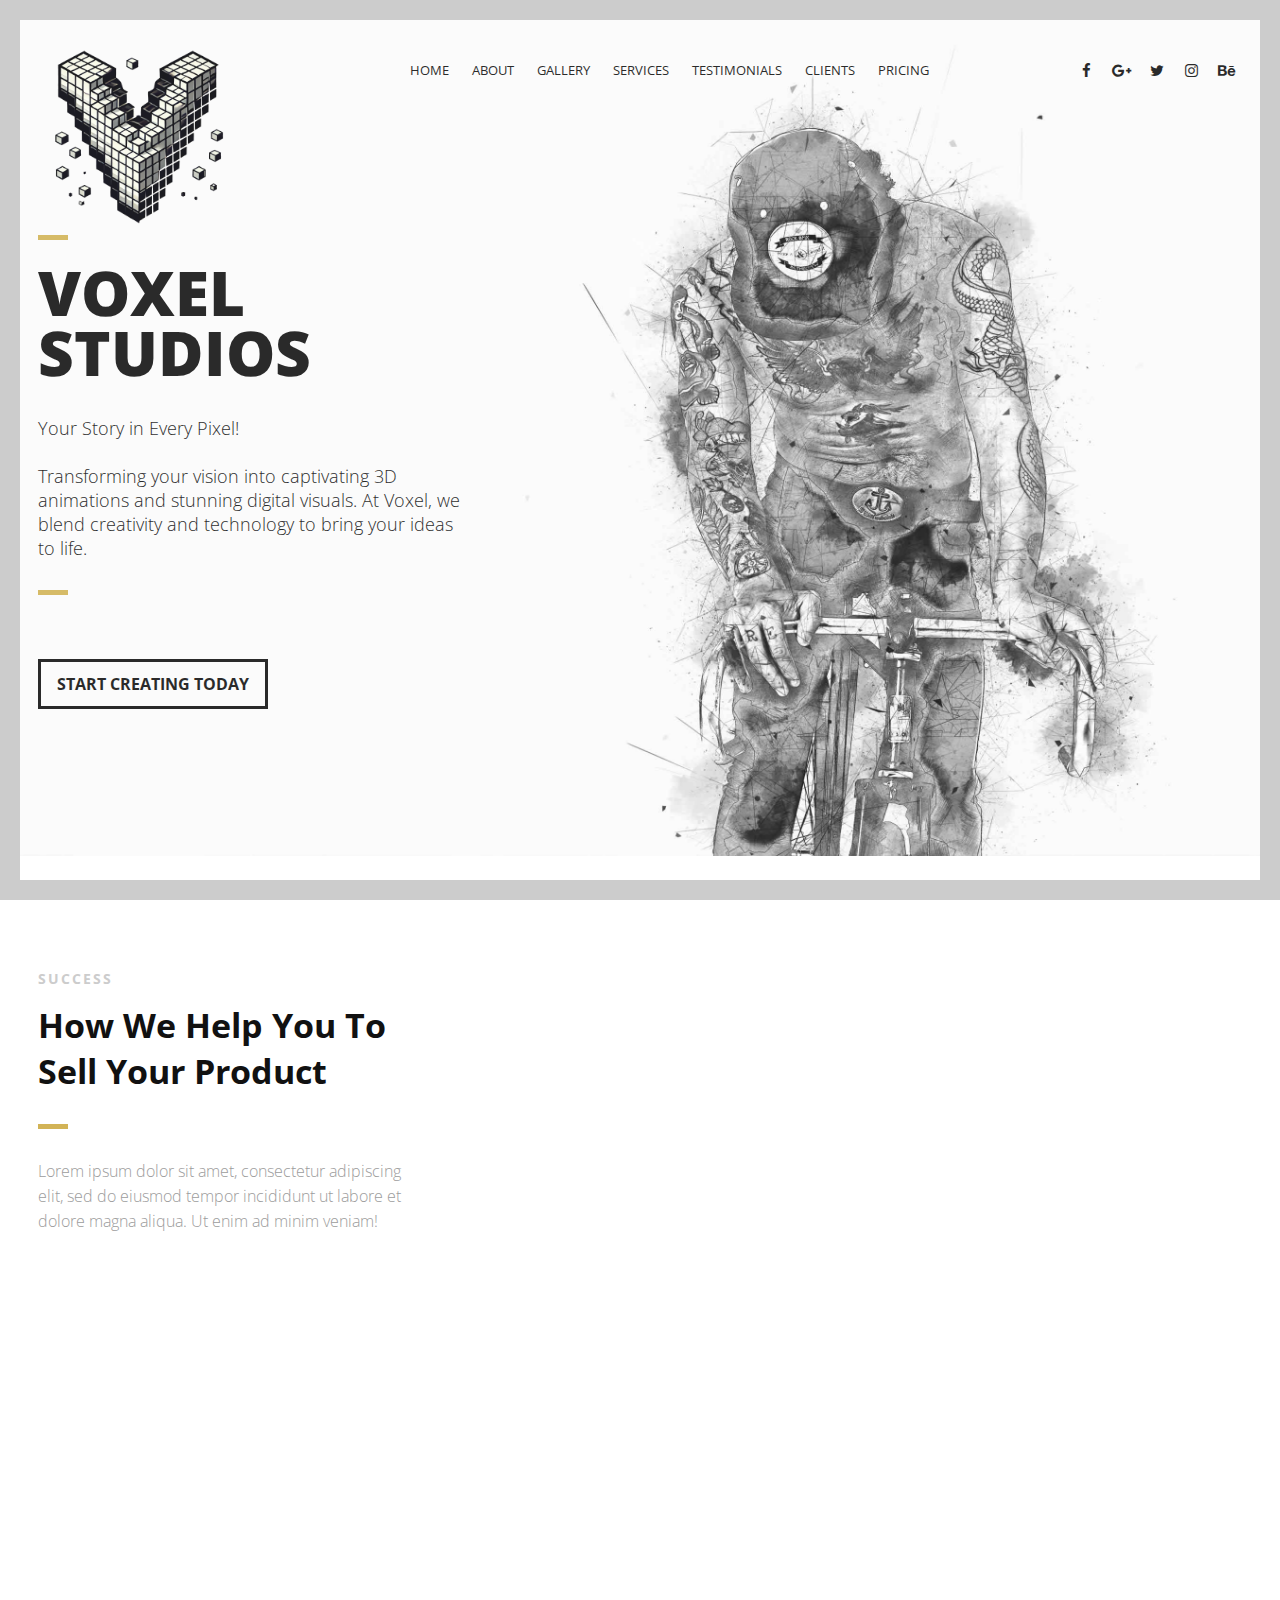
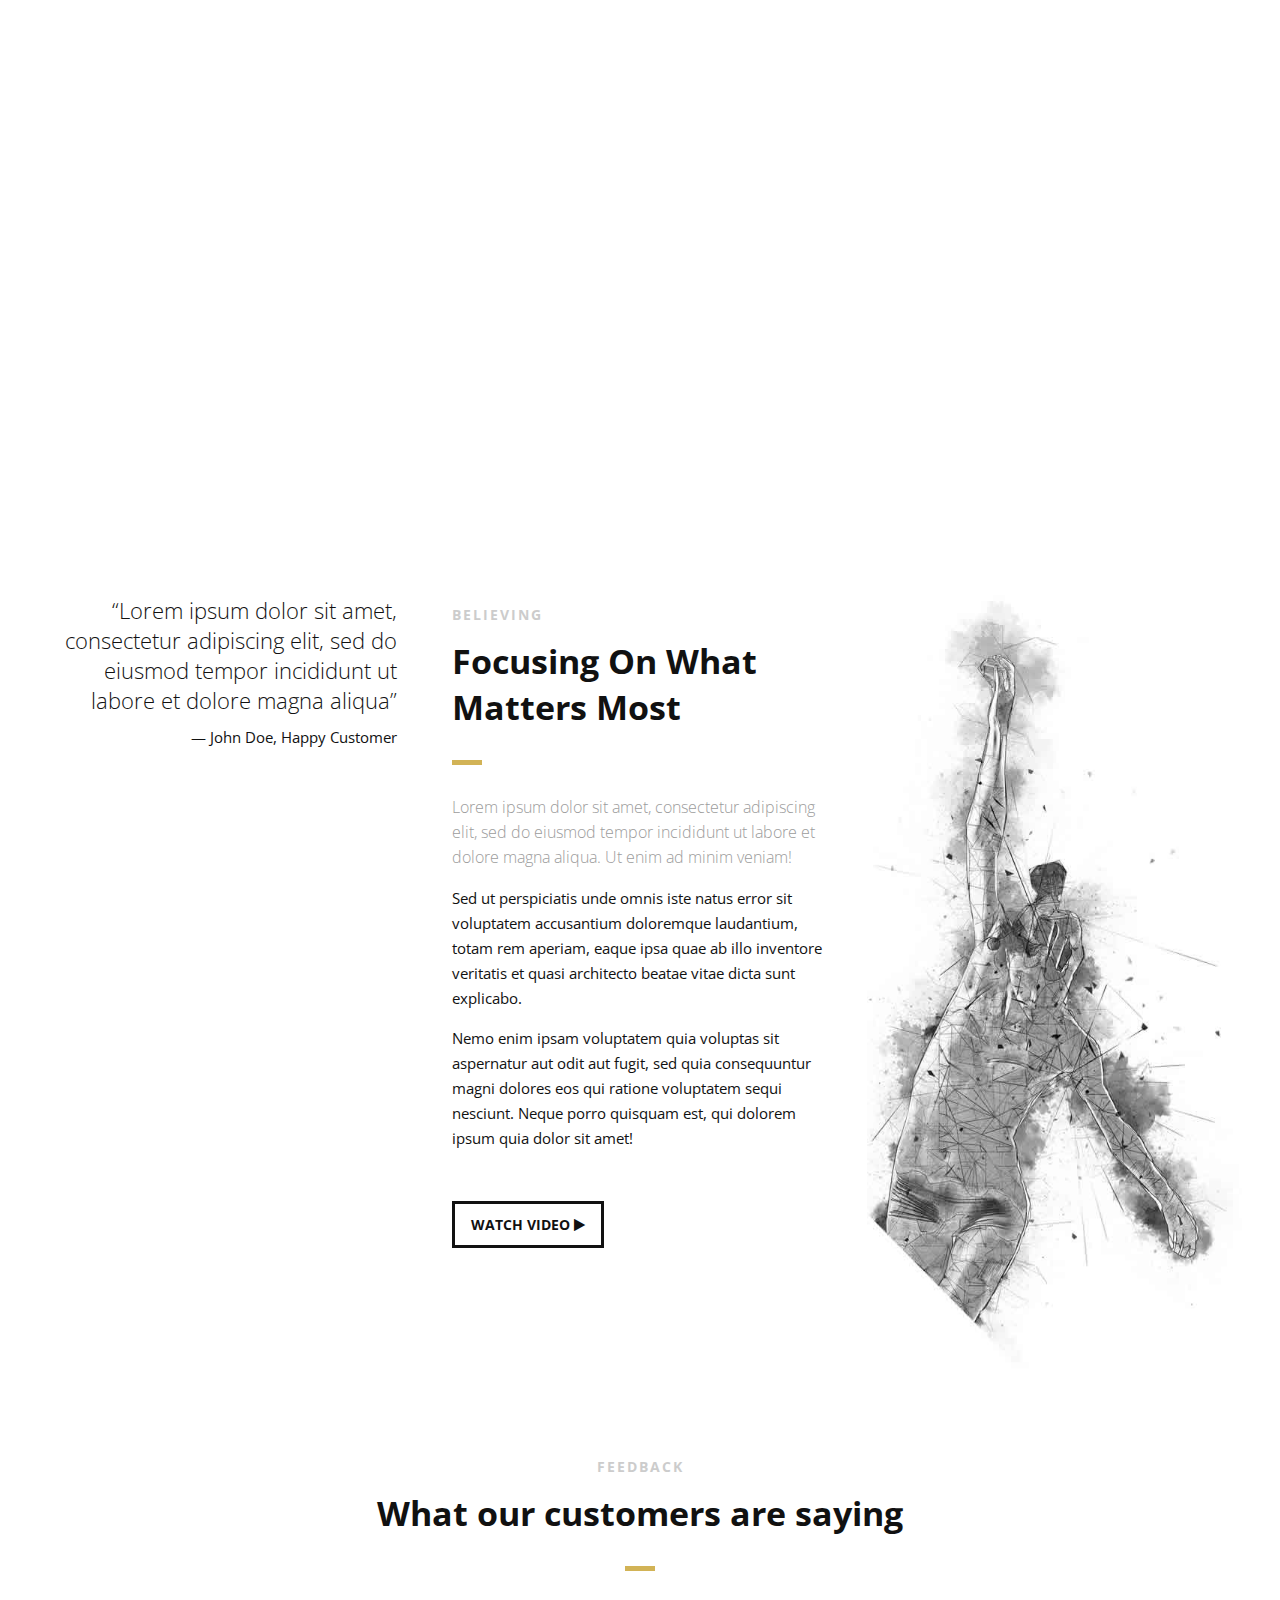
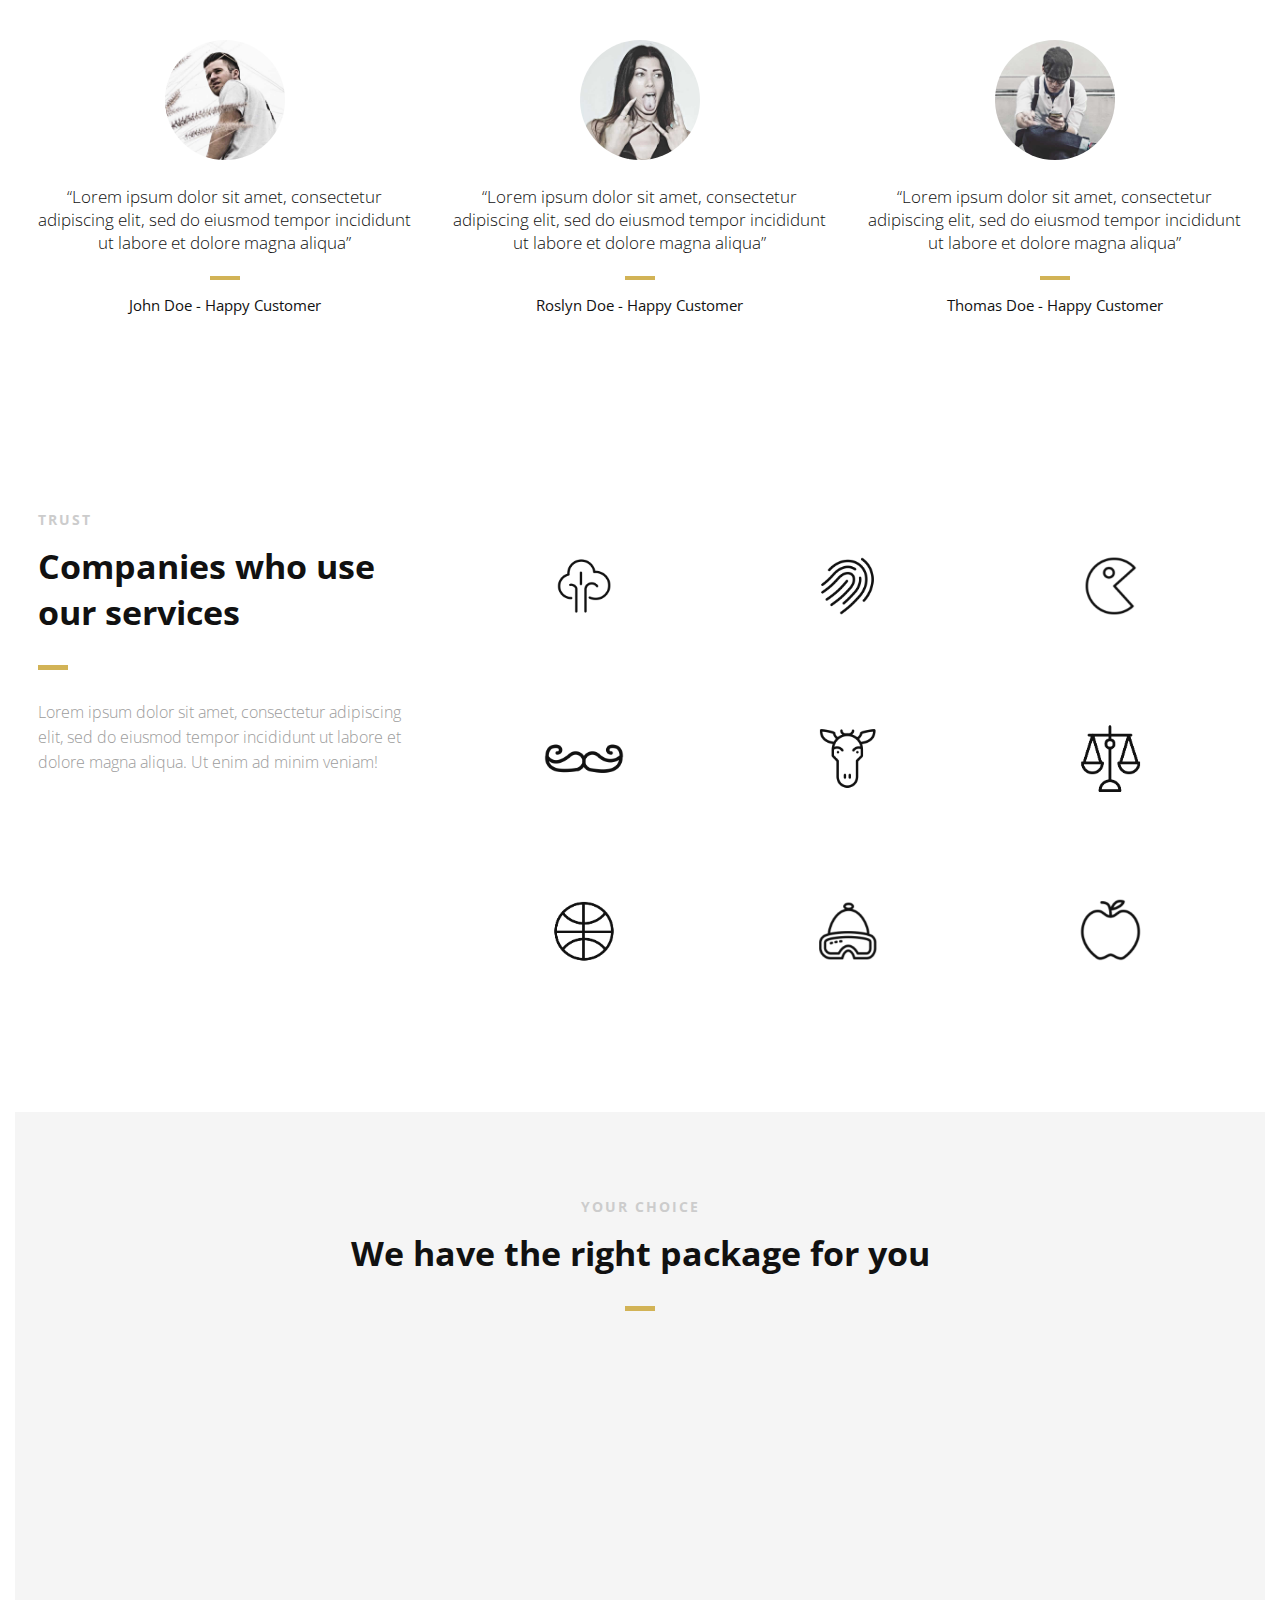
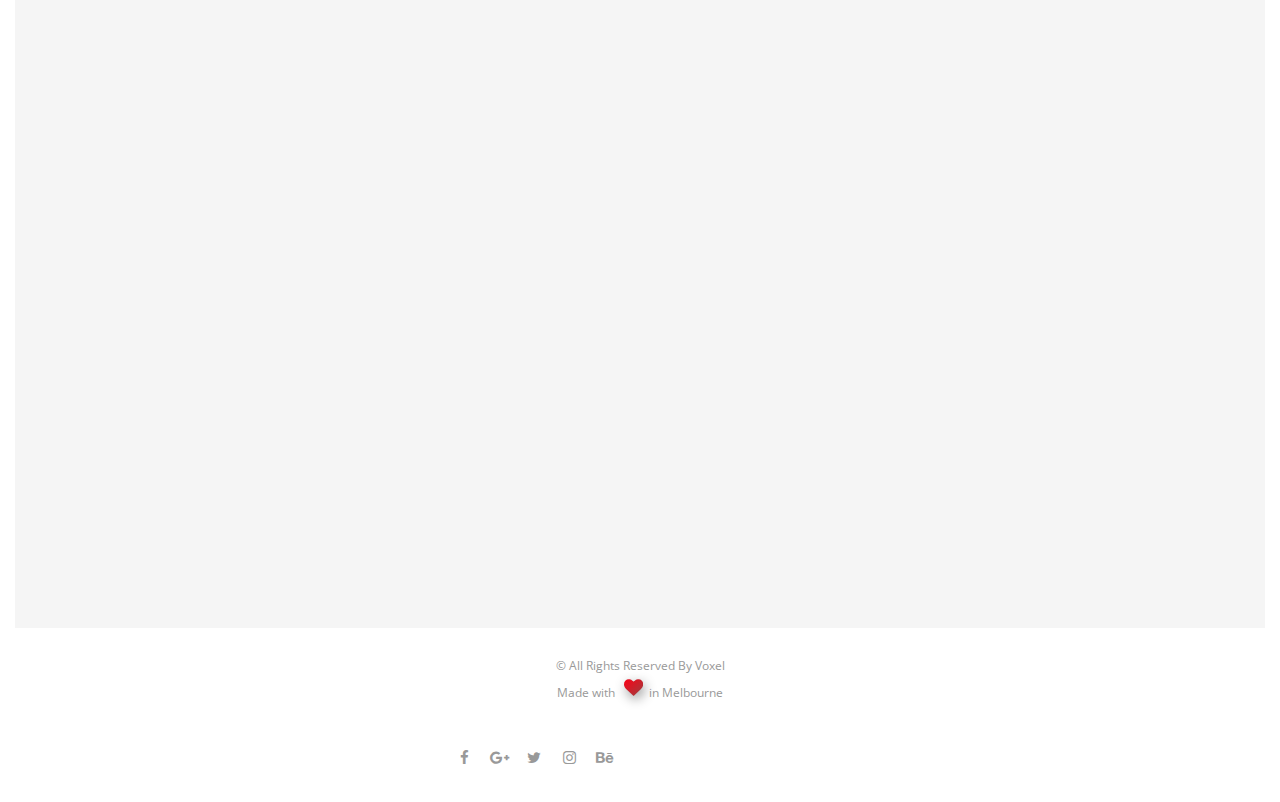
==== commit 2f5ad5e4: "Update index.html" ====
--- a/index.html
+++ b/index.html
@@ -4,7 +4,7 @@
     <meta charset="UTF-8">
 
     <!--Page Title-->
-    <title>Voxel</title>
+    <title>Voxel Studios</title>
 
     <!--Meta Keywords and Description-->
     <meta name="keywords" content="">
